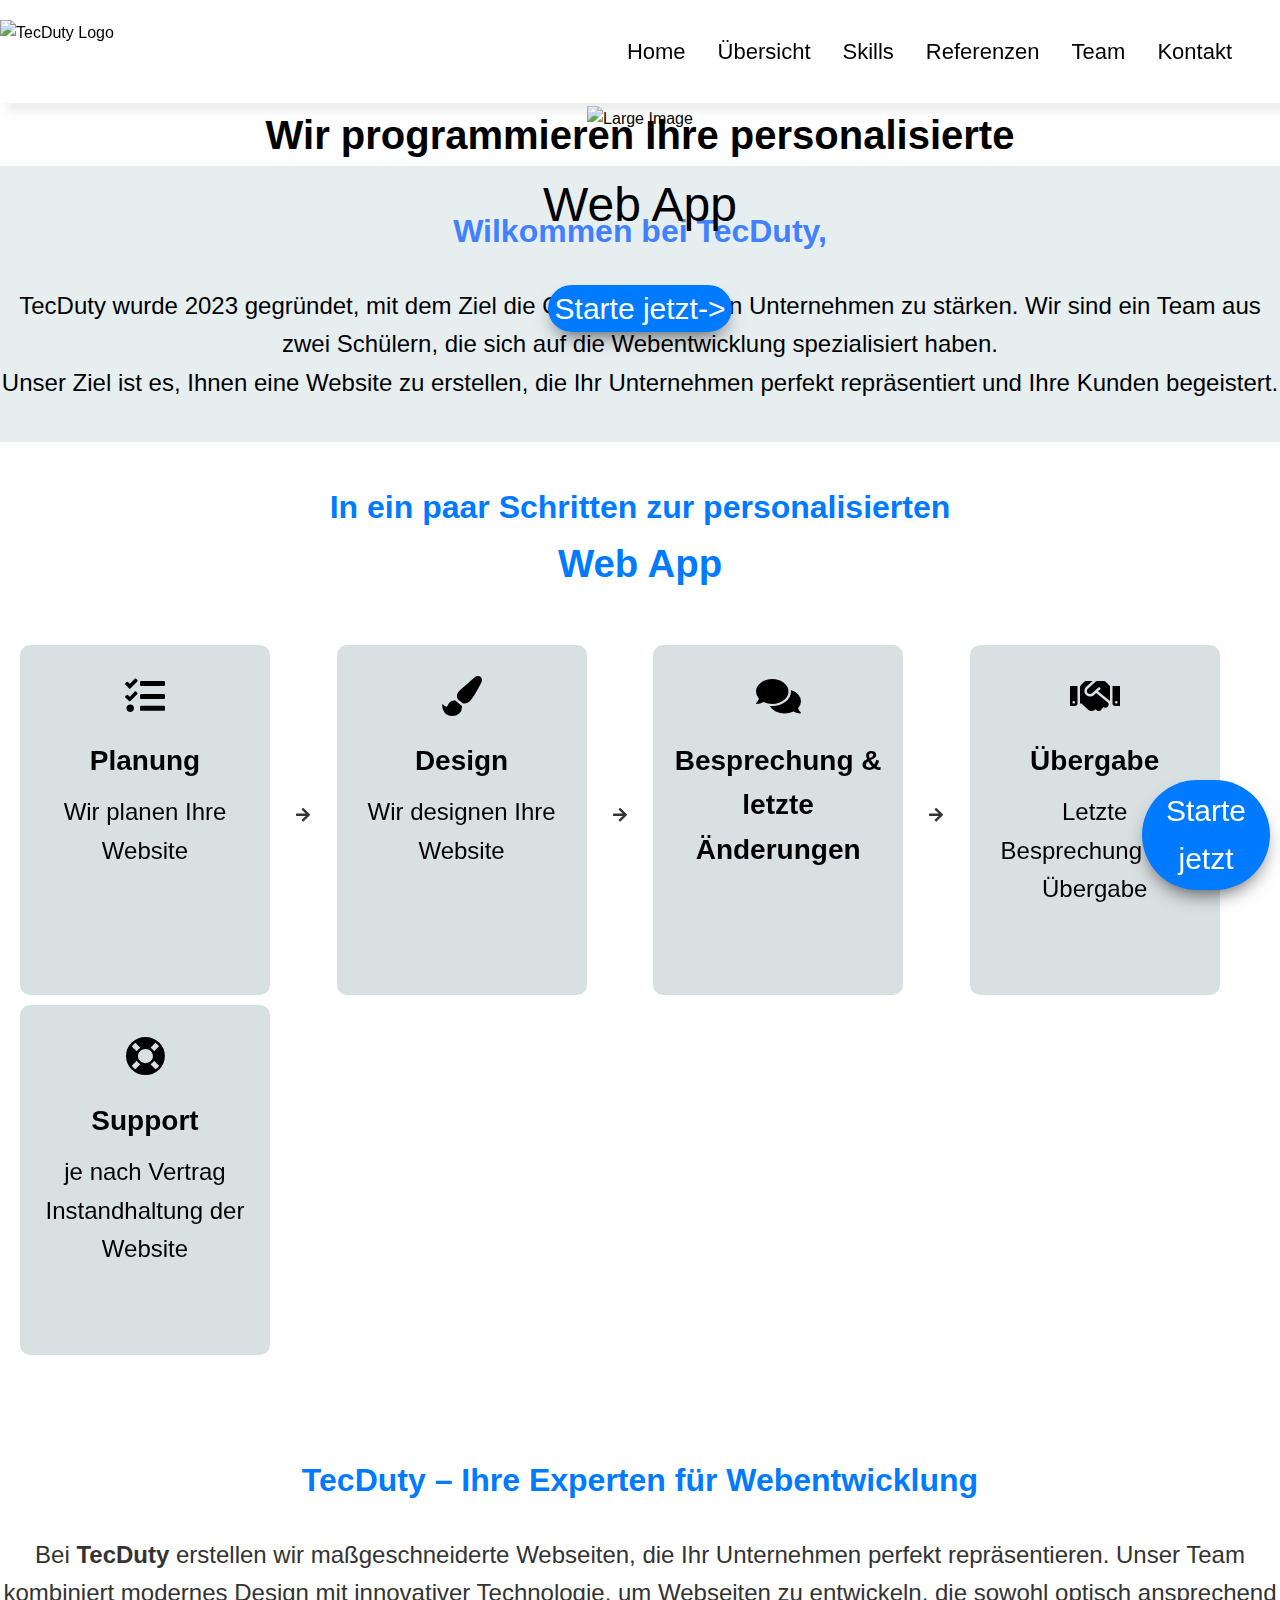
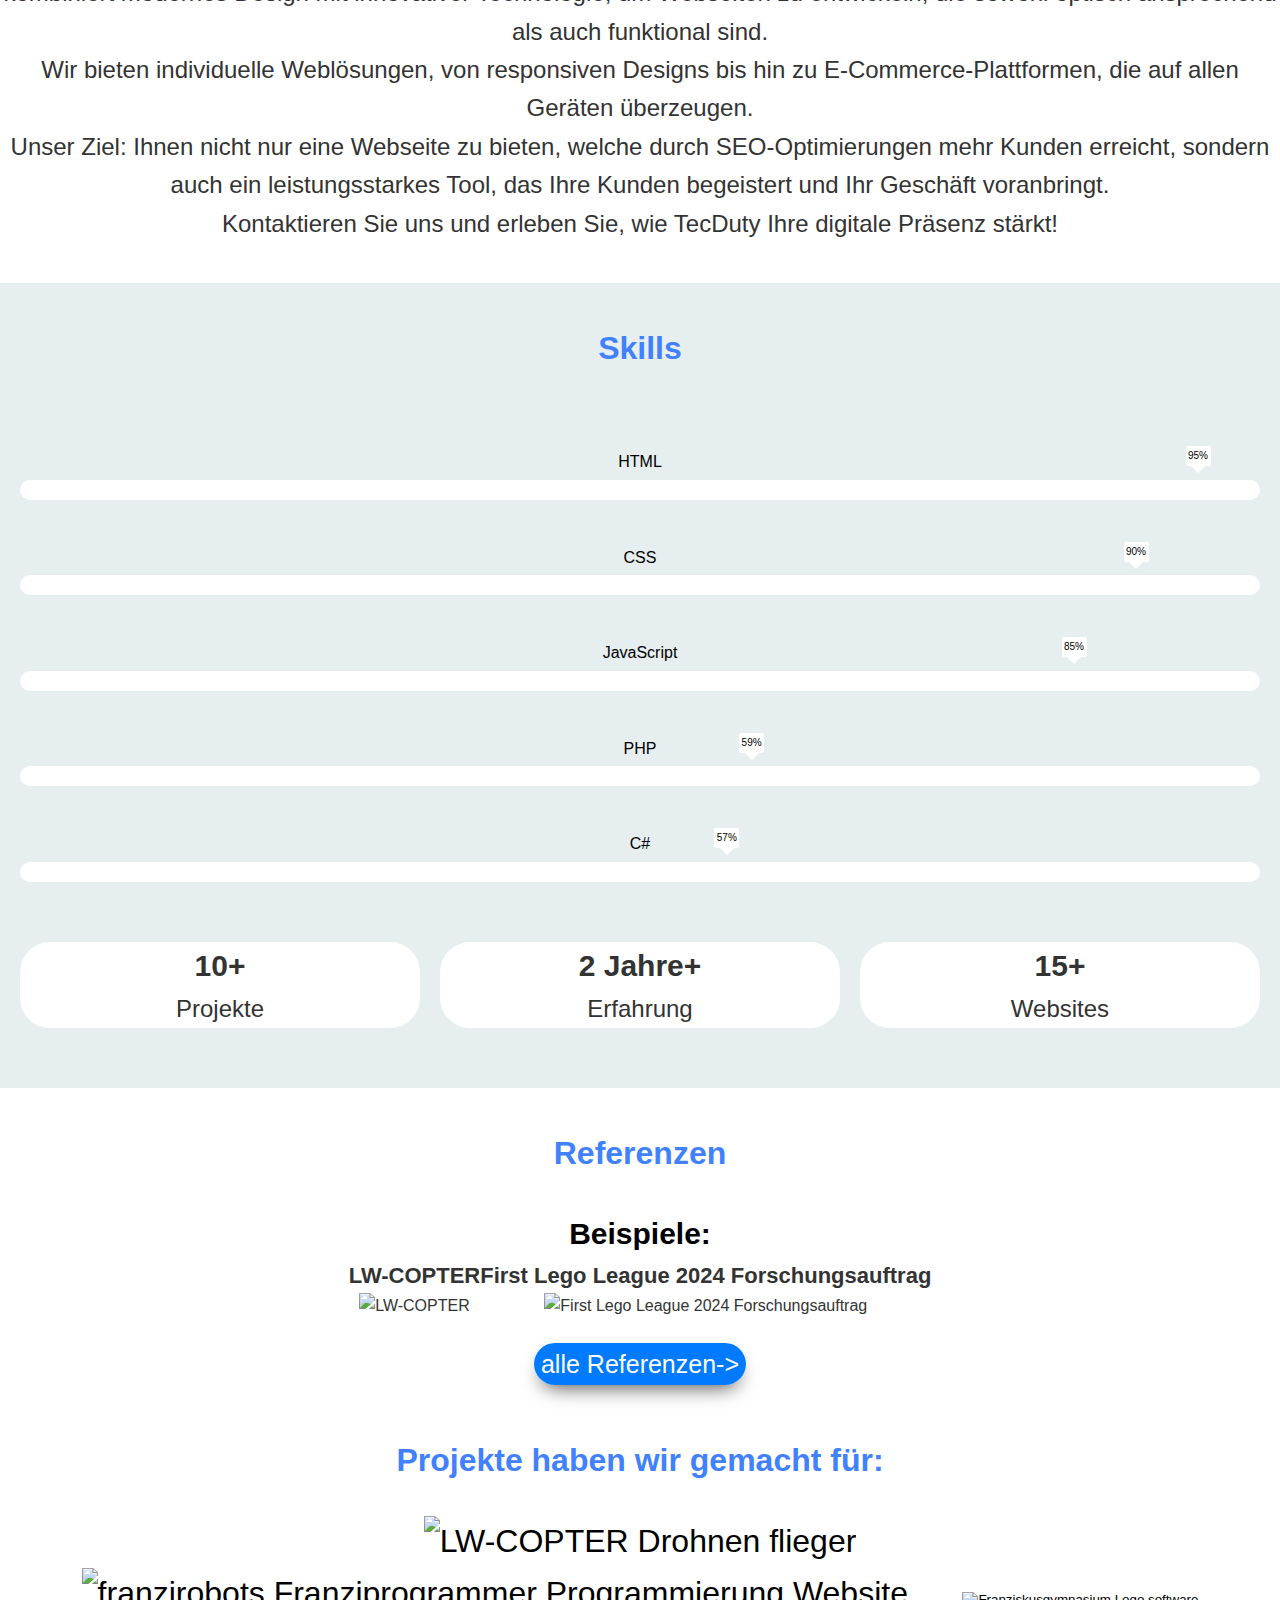
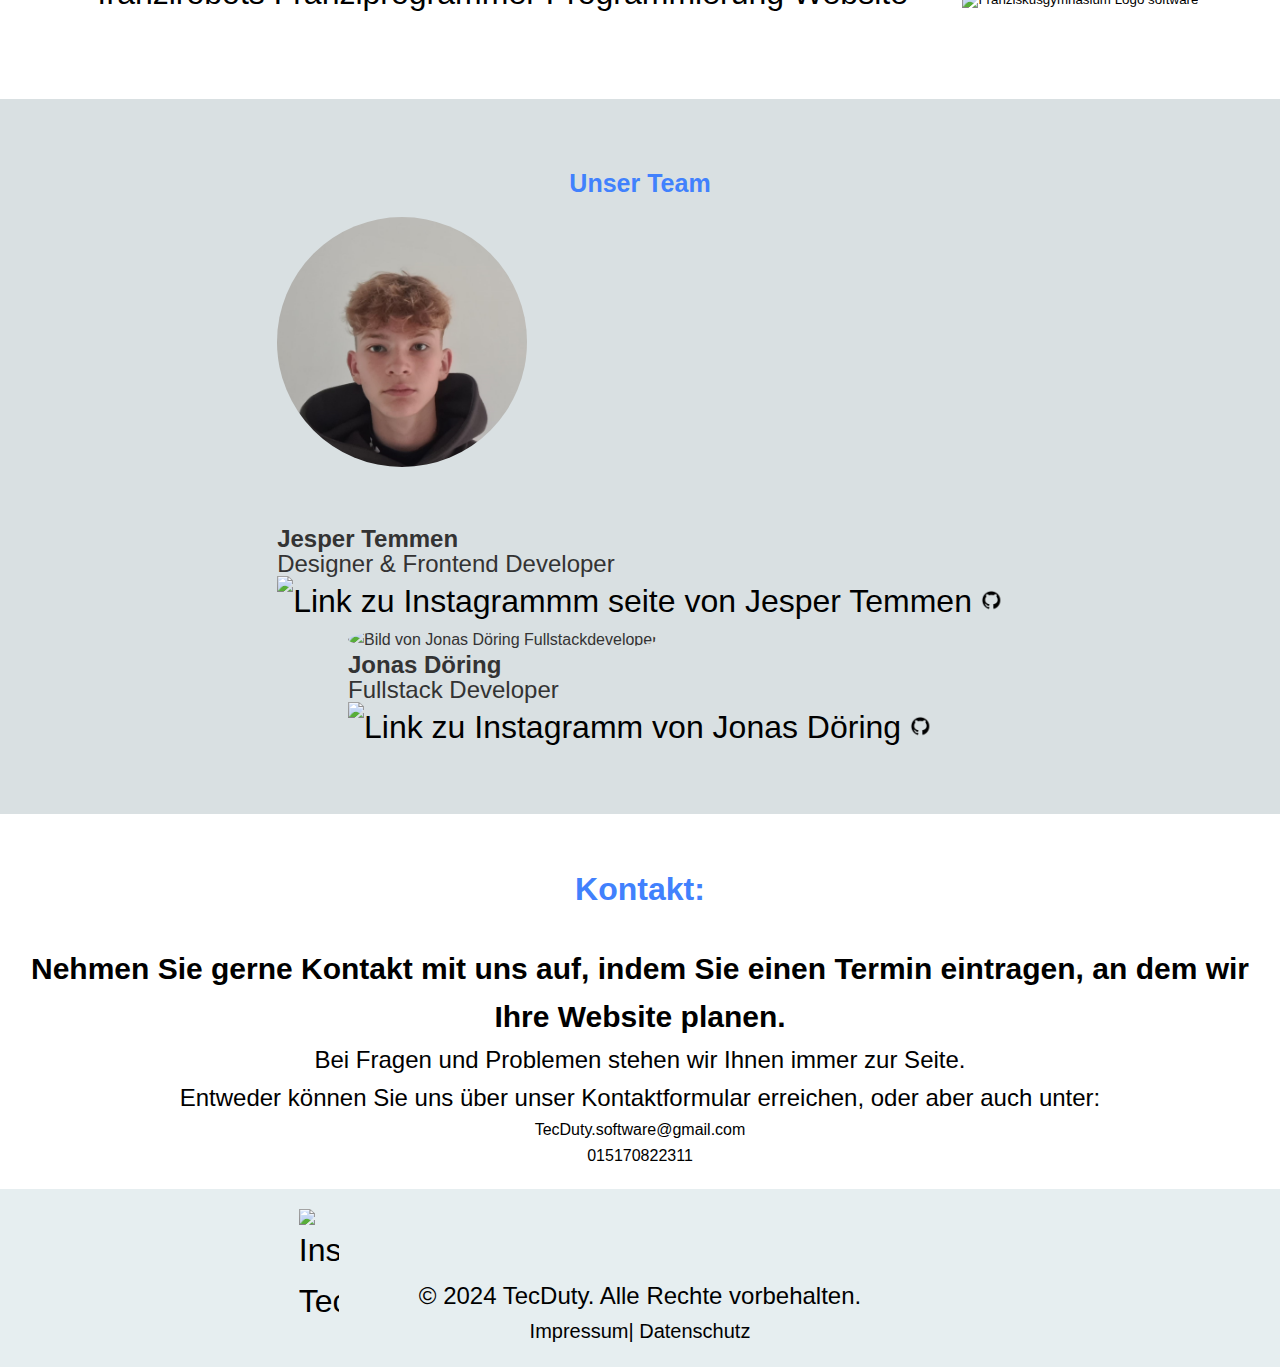
==== index.html @ a85ff36f "verbesserung des titles in hofnung das die seo dings tut" ====
<!DOCTYPE html>
<html lang="de">
<head>

 <title>TecDuty | Softwareentwicklung für Ihren Erfolg</title>
    <meta name='description' content='TecDuty – Professionelle Webentwicklung aus Lingen. Maßgeschneiderte Webseiten, responsives Design,
     SEO-Optimierung. Ihr Partner für moderne Weblösungen.'>
<description>
    <script id="Cookiebot" src="https://consent.cookiebot.com/uc.js" data-cbid="d305ff12-0873-4e17-a3fe-c96e690a6480" type="text/javascript" async></script>
  <link rel="icon" type="image/x-icon" href="pic/new-logo-smal.png" alt="TecDuty Logo in der Tab leiste">
    <meta charset="UTF-8">
    <meta name="viewport" content="width=device-width, initial-scale=1.0">
   
    <link rel="stylesheet" href="styles.css">
    <script src="https://ajax.googleapis.com/ajax/libs/jquery/3.5.1/jquery.min.js"></script>
    <link href="https://cdnjs.cloudflare.com/ajax/libs/font-awesome/5.15.3/css/all.min.css" rel="stylesheet">
   
    <meta name="msvalidate.01" content="FA3D62B67B97514D38111A1B0685B03F" />
</head>
<!-- Google tag (gtag.js) -->
<script async src="https://www.googletagmanager.com/gtag/js?id=G-5FSZ7EHZBW"></script>
<script>
  window.dataLayer = window.dataLayer || [];
  function gtag(){dataLayer.push(arguments);}
  gtag('js', new Date());

  gtag('config', 'G-5FSZ7EHZBW');
</script>
<body>
    <header>
        <div class="topnav" id="myTopnav"> 
            
            <img src="pic/new-logo.png" alt="TecDuty Logo " class="main-logo">
            <a  href="index.html" ></a>
       
       
                 <a href="index.html#Kontakt">Kontakt</a>
                 <a href="#team">Team</a>
            <a href="fotos.html">Referenzen</a>  
                     <a href="#skills">Skills</a> 
                     <a href="#view">Übersicht</a>
          <a  href="index.html" >Home</a>
      
            <div class="dropdown"></div>
            <a href="javascript:void(0);" style="font-size:15px;" class="icon" onclick="myFunction()">&#9776;</a>
        </div>
    </header>

    <a href="#Kontakt" class="startnow-button">Starte jetzt</a>
    <section id="home">
        <div class="container" style="position: relative;">
            <div class="frosted-glass-container">
                <img src="pic/laptop-view.png" alt="Large Image" class="laptop-view">
            </div>
            <div class="frosted-glass-container">
                <img src="pic/mobile-logo.jpg" alt="Small Image" class="small-image">
            </div>
            <div class="text-overlay">
                <div class="header">
                    <div class="container" style="display: flex;">
                        <div class="container" id="container-home" style="flex: 3;">
                            <p class="p-top" ><b>Wir programmieren Ihre personalisierte</b></p>
                            <div class="word" style="color: black;"></div>
                            <br><br>
            <a href="#Kontakt" class="startnow-a">Starte jetzt-></a>
                        </div>
                    </div>
    
         
    </section>
    <section id="Über uns" style="background-color: rgb(230, 238, 240); margin-top: -50px; color: rgb(0, 0, 0); text-align: center;" >
<h1 style="color: #4181fd;">Wilkommen bei TecDuty,</h1>
<p>TecDuty wurde 2023 gegründet, mit dem Ziel die Onlinepräsenz von Unternehmen zu stärken. 
     Wir sind ein Team aus zwei Schülern, die sich auf die Webentwicklung spezialisiert haben.
        <br>Unser Ziel ist es, Ihnen eine Website zu erstellen, die Ihr Unternehmen perfekt repräsentiert und Ihre Kunden begeistert.

    </section>
    <section id="view">
        <div class="container" style="position: relative;">
            <h2 style="color: #007bff;">In ein paar Schritten zur personalisierten <div class="word" style="color: #007bff; font-size: larger;"></div></h2>
        </div>
        <div class="process-container">
            <div class="process-step">
                <div class="icon" style="font-size: 40px;"><i class="fas fa-tasks"></i></div>
                <h2>Planung</h2>
                <p>Wir planen Ihre 
                    Website</p>
            </div>
            <i class="fas fa-arrow-right"></i>
            <div class="process-step">
                <div class="icon" style="font-size: 40px;"><i class="fas fa-paint-brush"></i></div>
                <h2>Design</h2>
                <p>Wir designen Ihre Website</p>
            </div>
            <i class="fas fa-arrow-right"></i>
            <div class="process-step">
                <div class="icon" style="font-size: 40px;"><i class="fas fa-comments"></i></div>
                <h2>Besprechung & letzte Änderungen</h2>
            </div>
            <i class="fas fa-arrow-right"></i>
            <div class="process-step">
                <div class="icon" style="font-size: 40px;"><i class="fas fa-handshake"></i></div>
                <h2>Übergabe</h2>
                <p>Letzte Besprechung und Übergabe</p>
            </div>
            <i class="fas fa-arrow-right"></i>
            <div class="process-step">
                <div class="icon" style="font-size: 40px;"><i class="fas fa-life-ring"></i></div>
                <h2>Support</h2>
                <p>je nach Vertrag Instandhaltung der Website</p>
            </div>
        </div>
    </section>

<section id="leistungen" style="text-align: center;">
<h2 style="color: #007bff;">TecDuty – Ihre Experten für Webentwicklung</h2>
<p>Bei <b>TecDuty</b> erstellen wir maßgeschneiderte Webseiten, die Ihr Unternehmen perfekt repräsentieren. Unser Team kombiniert modernes Design mit innovativer Technologie, um Webseiten zu entwickeln, die sowohl optisch ansprechend als auch funktional sind. <br>

    Wir bieten individuelle Weblösungen, von responsiven Designs bis hin zu E-Commerce-Plattformen, die auf allen Geräten überzeugen. <br>
    
    Unser Ziel: Ihnen nicht nur eine Webseite zu bieten, welche durch SEO-Optimierungen mehr Kunden erreicht, sondern auch ein leistungsstarkes Tool, das Ihre Kunden begeistert und Ihr Geschäft voranbringt. <br>
    
    Kontaktieren Sie uns und erleben Sie, wie TecDuty Ihre digitale Präsenz stärkt!
    
    </p>
</section>

<section id="skills" style="background-color:  rgb(230, 238, 240); ">
<div class="container">
<h2 style="color: #4181fd;">Skills</h2>


  <div class="skills-container">
      <div class="skill-container">
          <p style="color: #000000">HTML</p>
          <div class="percentage html-percentage">95%</div>
          <div class="bar">
              <span class="html"></span>
          </div>
      </div>

      <div class="skill-container">
          <p style="color: #000000;">CSS</p>
          <div class="percentage css-percentage">90%</div>
          <div class="bar">
              <span class="css"></span>
          </div>
      </div>

      <div class="skill-container">
          <p style="color: #000000;">JavaScript</p>
          <div class="percentage javascript-percentage">85%</div>
          <div class="bar">
              <span class="javascript"></span>
          </div>
      </div>

      <div class="skill-container">
          <p style="color: #000000;">PHP</p>
          <div class="percentage react-percentage">59%</div>
          <div class="bar">
              <span class="react"></span>
          </div>
      </div>

      <div class="skill-container">
          <p style="color: #000000;">C#</p>
          <div class="percentage node-percentage">57%</div>
          <div class="bar">
              <span class="node"></span>
          </div>
      </div>
  </div>
</div>
    <div class="achifments" style="display: flex; justify-content: center; margin: 10px; text-align: center;">
        <div style="background-color: #ffff; border-radius: 30px; flex: 1; margin: 10px;">
            <h3>10+</h3>
            <p>Projekte</p>
        </div> 
        <div style="background-color: #ffff; border-radius: 30px; flex: 1; margin: 10px">
            <h3>2 Jahre+</h3>
            <p>Erfahrung</p>
        </div>
        <div style="background-color: #ffff; border-radius: 30px; flex: 1; margin: 10px">
            <h3>15+</h3>
            <p>Websites</p>
        </div>
    </div>

</section>










    <section id="Referenzen">
        <div class="container">
            <h2 style="display: inline-block; color: #4181fd;">Referenzen</h2>
          

            
            <h3>Beispiele:</h3>
        </div>
        <div class="bild">
            <div class="referenz">
                <h4>LW-COPTER</h4>
                <img src="pic/referenz-lwcopter.png" alt="LW-COPTER">
            </div>
            <div class="referenz">
                <h4>First Lego League 2024 Forschungsauftrag</h4>
                <img src="pic/referenz-fll.png" alt="First Lego League 2024 Forschungsauftrag"><br>
            </div>
        </div>  
        <div class="container"><a class="ref" href="fotos.html" >alle Referenzen-></a></div>
        <br><br>
        <div style="text-align: center;">
            <h2 style="color: #4181fd;">Projekte haben wir gemacht für:</h2>
            <a href="https://lw-copter.netlify.app/"><img src="pic/Image.jpg" alt="LW-COPTER Drohnen flieger" style="width: 180px; margin-left: 25px; margin-right: 25px; "></a>
            <a href="https://info-franzirobots.netlify.app/"><img src="pic/Image.png" alt="franzirobots Franziprogrammer Programmierung Website " style=" height: 100px; margin-left: 25px; margin-right: 25px;"></a>
          <button onclick="loadpopup()" style="border: 0; background-color: white;"> <img src="pic/FG-Logo.webp" alt="Franziskusgymnasium Logo software" style="width: 80px; margin-left: 25px; margin-right: 25px;"></button>
        </div>
        <div id="classContainer"></div>
    </section>



<section id="team" >
    <div class="responsive-container-block outer-container">
        <div class="responsive-container-block inner-container">
          <p class="text-blk section-head-text">
           Unser Team
          </p>
        
          <div class="responsive-container-block">
            <div class="responsive-cell-block wk-desk-3 wk-ipadp-3 wk-tab-6 wk-mobile-12 team-card-container">
              <div class="team-card">
                <div class="img-wrapper">
                  <img class="team-img" style="    overflow-clip-margin: content-box;
    overflow: clip; border-radius: 50%; width: 250px;" src="pic/bild von Jesper.jpg" alt="Bild von Jesper Temmen Designer und Frontend Developer">
                </div>
                <br><br>
                <p class="text-blk name">
                 <b>Jesper Temmen</b> 
                </p>
                <p class="text-blk position">
                  Designer & Frontend Developer                </p>
                <div class="social-media-links">
                  
                    <a href="https://www.instagram.com/j_temmen10/" target="_blank">
                        <img src="https://workik-widget-assets.s3.amazonaws.com/widget-assets/images/gray-insta.svg" alt="Link zu Instagrammm seite von Jesper Temmen">
                      </a>
                      <a href="https://github.com/MaeniTem" target="_blank">
                        <img src="pic/githublogo.png" alt="Link zur Github seite von Jesper Temmen" style="width: 22px;">
                      </a>
                    
                </div>
              </div>
            </div>
            <div class="responsive-cell-block wk-desk-3 wk-ipadp-3 wk-tab-6 wk-mobile-12 team-card-container">
              <div class="team-card">
           
                <div class="img-wrapper">
                  <img class="team-img" style="    overflow-clip-margin: content-box;
    overflow: clip; border-radius: 50%; width: 250px;"  src="pic/bild von Jonas.png" alt="Bild von Jonas Döring Fullstackdeveloper">
                </div>
                <p class="text-blk name">
                    <b> Jonas Döring</b>
                 

                </p>
                <p class="text-blk position">
       Fullstack Developer
                </p>
                <div class="social-media-links">
                
                  <a href="https://www.instagram.com/jonasdoe208/" target="_blank">
                    <img src="https://workik-widget-assets.s3.amazonaws.com/widget-assets/images/gray-insta.svg" alt="Link zu Instagramm von Jonas Döring">
                  </a>
                  <a href="https://github.com/BlackPan20" target="_blank">
                    <img src="pic/githublogo.png" alt="Link zur Github seite von Jonas Döring" style="width: 22px;">
                  </a>
                
                </div>
              </div>
            </div>
          </div>
        </div>
      </div>

</section>

    <section id="Kontakt" style="background-color: #fff; margin-top: -30px; "> 
        <div class="container">
            <h2  style="color: #4181fd; ">Kontakt:</h2>  
            <h3 class="subtitle"  style="color: rgb(0, 0, 0); ">Nehmen Sie gerne Kontakt mit uns auf, indem Sie einen Termin eintragen, an dem wir Ihre Website planen.</h3>
        </div>
        <div class="container">
            <p  style="color: rgb(0, 0, 0); ">Bei Fragen und Problemen stehen wir Ihnen immer zur Seite.<br>Entweder können Sie uns über unser Kontaktformular erreichen, oder aber auch unter:</p>
            <p></p>
            <ul class="contact-info">
                <li  style="color: rgb(0, 0, 0); ">TecDuty.software@gmail.com</li>
                <li  style="color: rgb(0, 0, 0); ">015170822311</li>
            </ul>
            <div class="google">
               <!-- Google Calendar Appointment Scheduling begin -->
<link href="https://calendar.google.com/calendar/scheduling-button-script.css" rel="stylesheet">
<script src="https://calendar.google.com/calendar/scheduling-button-script.js" async></script>
<script>
(function() {
  var target = document.currentScript;
  window.addEventListener('load', function() {
    calendar.schedulingButton.load({
      url: 'https://calendar.google.com/calendar/appointments/schedules/AcZssZ1yGnNGCp1uhMhjMNyW37J8Q7y-RBcXeLKZR-5wN4-gEaJB8jUiDI4KqMKYB_qoTNMGI5lEuHxD?gv=true',
      color: '#039BE5',
      label: 'Mache ein Termin',
      target,
    });
  });
})();
</script>
<!-- end Google Calendar Appointment Scheduling -->
            </div>
        </div>
   
    </section>


    <footer style="background-color: rgb(230, 238, 240); margin-top: -20px;">
        <div class="container" >
        <div class="container" style=" display: inline-block;">
            <a href="https://www.instagram.com/tecduty/?hl=en">
                <img src="pic/R (1).png" alt="Instagramm TecDuty " class="social">
            </a>
            <p>&copy; 2024 TecDuty. Alle Rechte vorbehalten.</p><a href="Impressum.html" style="font-size: 20px;">Impressum|</a><a href="Datenschutz.html" style="font-size: 20px;"> Datenschutz</a>
        </div>
    </footer>
    <script>

function myFunction() {
  var x = document.getElementById("myTopnav");
  if (x.className === "topnav") {
    x.className += " responsive";
  } else {
    x.className = "topnav";
  }
}

function loadpopup() {
alert("Aus Datenschutztschutzrechtlichen Grüden dürfen wir Ihnen keinen Zugang zu dieser Seite geben. Probieren sie aber gerne die anderen.")
}


window.addEventListener('resize', updatePercentagePositions);

const observer = new IntersectionObserver(entries => {
    entries.forEach(entry => {
        spans.forEach((span, index) => {
            const percentage = percentages[index];
            if (entry.isIntersecting) {
                span.classList.add('animate');
                percentage.classList.add('animate');
            } else {
                span.classList.remove('animate');
                percentage.classList.remove('animate');
            }
        });
    });
    updatePercentagePositions(); // Aktualisiere die Positionen der Prozentangaben
});

const skillContainer = document.querySelector('.skills-container');
const spans = document.querySelectorAll('.bar span');
const percentages = document.querySelectorAll('.percentage');
observer.observe(skillContainer);

function updatePercentagePositions() {
    const barWidth = document.querySelector('.bar').clientWidth;
    percentages.forEach(percentage => {
        const widthPercentage = parseFloat(percentage.textContent) / 100;
        percentage.style.left = `${barWidth * widthPercentage - 12.5}px`;
    });
}

updatePercentagePositions(); // Call initially


        var words = ['Web App ', 'Website', 'landing page'],
            part,
            i = 0,
            offset = 0,
            len = words.length,
            forwards = true,
            skip_count = 0,
            skip_delay = 105,
            speed = 70;
        var wordflick = function () {
            setInterval(function () {
                if (forwards) {
                    if (offset >= words[i].length) {
                        ++skip_count;
                        if (skip_count == skip_delay) {
                            forwards = false;
                            skip_count = 0;
                        }
                    }
                }
                else {
                    if (offset == 0) {
                        forwards = true;
                        i++;
                        offset = 0;
                        if (i >= len) {
                            i = 0;
                        }
                    }
                }
                part = words[i].substr(0, offset);
                if (skip_count == 0) {
                    if (forwards) {
                        offset++;
                    }
                    else {
                        offset--;
                    }
                }
                $('.word').text(part);
            }, speed);
        };

        $(document).ready(function () {
            wordflick();
        });
    </script>
</body>
</html>
---- styles.css ----
body {
  font-family: 'Segoe UI', Tahoma, Geneva, Verdana, sans-serif;
  background-color: #ffffff;
  color: #333;
  margin: 0;
  padding: 0;
  line-height: 1.6;
}

header {
  background-color: #ffffff;
  color: #000000;
  padding: 20px 0;

  box-shadow: 8px 8px 8px rgba(218, 218, 218, 0.5);
  position: fixed; 
  top: 0; 
  left: 0;
  z-index: 1000;
  width: 100%;
}

p {
  font-size: 24px;
}


section {
  padding: 40px 0;
}

section h2 {
  color: #000000;
  font-size: 2em;
  margin-bottom: 30px;
  
}
section h1 {
  color: #000000;
  font-size: 2em;
  margin-bottom: 30px;
  
}

h3{
  font-size: 30px;
}

.skill {
  margin-bottom: 20px;
}

.skill h3 {
  font-size: 1.5em;
  margin-bottom: 10px;
}

.skill-bar {
  height: 20px;
  background-color: #ffffff;
  margin-bottom: 10px;
  border-radius: 5px;
}

footer {
  background-color: #333;
  color: #fff;
  text-align: center;
  padding: 20px 0;
  margin-top: 50px;
}

footer p {
  margin: 0;
}

.container {
  color: black;
  text-align: center;


}
.container li{
list-style: none;
}
a {
  color: #000000;
  text-decoration: none;
}

header a:hover{
 background-color: rgb(243, 243, 243);
}


.nav-link{
  font-size: 34px;
  word-spacing: 10px;
  padding: 20px;
}
#home{
  margin-top: 110px;
  color:#000000;
  text-align: left;
}

.word {
 
  color: #ffffff;
  font-size: 3em;
  margin-bottom: -10px;
  text-align: center;
 
}
#container-home{


  width: 50%;


}

.laptop-view{
width: 100%;
margin-top: -90px;
height: auto;
vertical-align: middle;
}
.text-overlay {
position: absolute;
top: 0;
left: 0;
width: 100%;
height: 100%;
display: flex;
justify-content: center;
align-items: center;
z-index: 2; /* Stellt sicher, dass der Text über dem e liegt */
}

.text-overlay .container {
color: white; /* Ändere die Textfarbe nach Bedarf */
text-align: center;
}


      /* Stil für den Link */
      .startnow-button {
          position: fixed;
          bottom: 10px;
          right: 10px;
          background-color: #007bff;
        
          border-radius: 80px;
          padding: 7px;
          z-index: 1000;
          width: 10%;
 text-align: center;
          color: rgb(255, 255, 255);
          text-decoration: none;
     box-shadow: 0 10px 20px -8px rgba(0, 0, 0,.7);

          justify-content: center;
          align-items: center;
          font-size: 30px;
          cursor: pointer;
    
      }

      .startnow-button:hover {
      color: #007bff;
          background-color: #ffffff;
          box-shadow: 0 10px 20px -8px rgba(0, 0, 0,.7);
          border: solid 3px #007bff;
      }
      /* Responsive styles */


      /* Stil für den Link */
      .startnow-a {
  
        bottom: 10px;
        right: 10px;
        background-color: #007bff;
      
        border-radius: 80px;
        padding: 7px;
        z-index: 1000;
        width: 10%;
text-align: center;
        color: rgb(255, 255, 255);
        text-decoration: none;
   box-shadow: 0 10px 20px -8px rgba(0, 0, 0,.7);

        justify-content: center;
        align-items: center;
        font-size: 30px;
        cursor: pointer;
  
    }

    .startnow-a:hover {
    color: #007bff;
        background-color: #ffffff;
        box-shadow: 0 10px 20px -8px rgba(0, 0, 0,.7);
        border: solid 3px #007bff;
    }
    /* Responsive styles */


.p-top{
  margin-top: 110px;
  color: rgb(0, 0, 0);
  font-size: 40px;
}
@media screen and (max-width: 600px) {

h2 {
  font-size: 25px;
}
h1 {
  font-size: 25px;
}

.svg-background{
  margin-bottom: -200px ;
}
p{
font-size: 15px;
}
.svg-background{
  height: 100vh;
}
.nav-link{
  font-size: 20px;
  margin-top: 60px;
}
.p-top{
  margin-top: 0px;
  font-size: 26px;
}

.startnow-button{
  font-size: 17px;
  width: 35%;
}
section h2{
  font-size: 26px;

}
section h1{
  font-size: 26px;

}
section h3{
  font-size: 23px;
}

.startnow-a{
font-size: 17px;
width: 35%;
}
header {
padding: 0%;
}


.word{
font-size: 34px;

}
.skill h3 {
font-size: 17px;
}
.pfeil{
width: 15%; margin-left: 0px;

}

.topnav .icon{
margin-right: 1800px;
}
.text-overlay{
height: 60%;
}

.main-logo {
min-width: 200px; /* Ändere diese Breite je nach Bedarf */
}

.animate-charcter{
font-size: 10px;
}

.kurzvormaufgeben li b {
 font-weight: 100;
 font-size: 20px;
}
.website{
font-size: 21px;
}
.lw-copter{
font-size: 15px;
}

}

a{
font-size: 32px;
}

.lw-copter{
font-size: 20px;
color: darkblue;
}
.kurzvormaufgeben li b {
font-weight: 100;
font-size: 32px;
}


.kurzvormaufgeben{
list-style-type: none; padding: 0; 


}

#view {
background-color: #ffffff;
}

#skills{
background-color: white;

}
.main-logo{
  width: 17%;  margin-bottom: -25px;

}

.timeline{
width: 100%;
}

/* Entferne Animation */
.parallax > use {
animation: none;
}

.main-logo-without{
  width: 10%;
}

.pfeil{
width: 30%; margin-left: -150px;
margin-top: -30px;
}

/* Standardmäßig das kleine Bild ausblenden */
.small-image {
display: none;
width: 100%;
margin-top: -90px;
filter: blur(0.3px);

}

/* Medienabfrage für Bildschirme mit einer maximalen Breite von 400px */
@media screen and (max-width:600px) {
/* Großes Bild ausblenden */
.laptop-view {
    display: none;
}
/* Kleines Bild anzeigen */
.small-image {
    display: block;
}
.p-top{
  margin-top: 150px;
}
}
.topnav a {
float: right;
display: block;
color: #000000;
text-align: center;
padding: 14px 16px;
text-decoration: none;
font-size: 22px;
}




.waviy {
  position: relative;
}
.waviy span {
  position: relative;
  display: inline-block;
  font-size: 40px;
  color: #000000;
  text-transform: uppercase;
  animation: flip 2s infinite;
  animation-delay: calc(.9s * var(--i))
}
@keyframes flip {
  0%,30% {
    transform: rotateY(360deg) 
  }
}




.topnav .icon {
display: none;
margin-right: 0px;
color: #000;
}





.topnav a:hover, .dropdown:hover .dropbtn {
background-color: #ffffff;
color: rgb(0, 0, 0);
}

.dropdown-content a:hover {
background-color: #ffffff;
color: black;
}

.dropdown:hover .dropdown-content {
display: block;
}

@media screen and (max-width: 600px) {
.topnav a:not(:first-child), .dropdown .dropbtn {
  display: none;
}
.topnav a.icon {
  float: right;
  display: block;
}
}

@media screen and (max-width: 600px) {
.topnav.responsive {position: relative;}
.topnav.responsive .icon {
  position: absolute;
  right: 0;
  top: 0;
}

.topnav.responsive a {
  float: none;
  display: block;
  text-align: left;
}
.topnav.responsive .dropdown {float: none;}
.topnav.responsive .dropdown-content {position: relative;}
.topnav.responsive .dropdown .dropbtn {
  display: block;
  width: 100%;
  text-align: left;

}
}
.process-container {
display: flex;
justify-content: space-between;
align-items: center;

backdrop-filter: blur(10px);
-webkit-backdrop-filter: blur(10px);
padding: 20px;
border-radius: 10px;

}

.process-step {
text-align: center;
padding: 20px;
width: 250px;
height:350px;
background: rgb(217, 224, 226);
border-radius: 10px; 
margin-top: 10px;
color: rgb(0, 0, 0);
}

.process-step h2 {
font-size: 28px;
margin: 10px 0;
color: rgb(0, 0, 0);
}
.process-step h1 {
  font-size: 28px;
  margin: 10px 0;
  color: rgb(0, 0, 0);
  }

.process-step p {
font-size: 24px;
color: #000000;

}
.process-container {
display: flex;
justify-content: space-between;
align-items: center;
flex-wrap: wrap; /* Erlaubt das Umbruch der Elemente in einer zweiten Zeile */
}


@media screen and (max-width: 600px) {
.process-step {
  width: calc(100% - 20px); /* Bei Bildschirmen kleiner als 600px, volle Breite für jeden Schritt */
  width: 
  120px;
  height: 200px;
  margin-top: 10px;
}
.process-step p{
  font-size: 10px;
}
.process-step h2 {
  font-size: 13px;
  margin: 10px 0;
}
.process-step h1 {
  font-size: 13px;
  margin: 10px 0;
}
}

.bild h4{font-size: 22px;}
/* Stelle sicher, dass die Bilder auf kleinen Bildschirmen kleiner werden */
@media only screen and (max-width: 600px) {
.bild {
  display: flex; /* Flexbox verwenden */
  flex-wrap: wrap; /* Umbruch der Elemente bei Bedarf */
}

.bild img {
  width: 50%; /* Die Breite der Bilder auf 50% des verfügbaren Platzes setzen */
  height: auto; /* Die Höhe automatisch anpassen, um das Seitenverhältnis beizubehalten */
  box-sizing: border-box; /* Berücksichtige Padding und Border in der Breite */
}
}
/* Flexbox verwenden, um die Elemente in einer Zeile anzuordnen */
/* Flexbox verwenden, um die Elemente anzuordnen */
/* Flexbox verwenden, um die Elemente anzuordnen */
.bild {
display: flex;
justify-content: center;
text-align: center;
}

/* Container für jede Referenz */
.referenz {
text-align: center; /* Zentriere den Text horizontal */
display: flex; /* Flexbox für die vertikale Anordnung */
flex-direction: column; /* Anordnung der Elemente in einer Spalte */
align-items: center; /* Zentriere die Elemente vertikal */
}

/* Sicherstellen, dass die Bilder ihre natürliche Größe beibehalten */
.referenz img {
max-width: 100%;
height: auto;
}

/* Optional: Stil für die Überschriften hinzufügen */
.referenz h4 {
margin: 0; /* Standardmäßige Margin entfernen */
}
/* Stelle sicher, dass das h3 kleiner wird, wenn der Bildschirm kleiner wird */
@media only screen and (max-width: 600px) {
.subtitle {
  font-size: 20px;
}
}
:root {
--font-base: "Space Mono", monospace;
--transition: 200ms linear;
--color-dark: #1f1a38;
--color-dark-glare: #989ea9;
--color-success: #76f7bf;

--progress-indicator-color-complete: var(--color-success);
--progress-indicator-progress-stroke: var(--color-dark);
--progress-indicator-bg-stroke: var(--color-dark-glare);
}




*,
::before,
::after{
  padding: 0;
  margin: 0;
  box-sizing: border-box;
}


.skills{
  width: 600px;
  min-width:300px;
  max-width: 100%;
  color:#000000;
  display:flex;
  flex-direction: column;
  align-items: center;
  justify-content: center;
}

.skills-header{
  font-family: "Poppins", sans-serif;
  font-size: 30px;
  width:100%;
  text-align: center;
  margin-bottom: 10px;
  box-sizing: border-box;
}

.skills-container{
  max-width: 100%;
  display:flex;
  flex-direction: column;
  align-items: center;
  justify-content: center;

  border-radius: 10px;
  padding:20px;
  margin:0;
  box-sizing: border-box;
}


.skill-container{
  width:100%;
  margin:10px 0;
  padding: 10px 0;
  position:relative;
}

.skill-container p{
  margin: 5px;
  font-family: "Poppins", sans-serif;
  font-size: 16px;
}

.bar{
  width:100%;
  background: #ffffff;
  display:block;
  height: 20px;
  border:none;
  border-radius: 100vw;
  overflow: hidden;
  transition: all .3s cubic-bezier(.25, 8, .25, 1);
}

.bar span{
  height:20px;
  float: left;
  background: #4181fd;

  border:none;
  border-radius: 100vw;
}

/* adding animation to skill bar */

.html.animate, .css.animate{
  width: 95%;

  animation: html_css 3s;
}
.css.animate{
width: 90%;
animation: html_css 3s;
}
.javascript.animate{
  width: 85%;
  animation: javascript 3s;
}

.react.animate{
  width:59%;
  animation: react 3s;
}

.node.animate{
  width:57%;
  animation: node 3s;
}

@keyframes html_css{
  0%{
      width:0%
  };

  100%{
      width:90%
  }
}

@keyframes javascript{
  0%{
      width:0%
  };

  100%{
      width:80%
  }
}

@keyframes react{
  0%{
      width:0%
  };

  100%{
      width:70%
  }
}

@keyframes node{
  0%{
      width:0%
  };

  100%{
      width:50%
  }
}

.percentage{
  content: "";
  position: absolute;
  top:12px;
  width:25px;
  height:20px;
  background: #ffffff;
  display:flex;
  align-items: center;
  justify-content: center;
  font-size: 10px;
  border-radius: 2px;
  z-index: 10;
  transition: all .3s ease-in-out;
}

.percentage::after{
  content: "";
  position: absolute;
  top:15px;
  left:50%;
  transform: translateX(-50%) rotate(45deg);
  margin: auto;
  width:10px;
  height:10px;
  background: #ffffff;
  z-index:-1;
}

/* adding animation to .percentage */

.html-percentage.animate,
.css-percentage.animate{
  left:90%;
  animation: html_css_percentage 3s;
}

.javascript-percentage.animate{
  left:80%;
  animation: javascript_percentage 3s;
}

.react-percentage.animate{
  left:70%;
  animation: react_percentage 3s;
}

.node-percentage.animate{
  left:70%;
  animation: react_percentage 3s;
}

@keyframes html_css_percentage{
  0%{
      left:0
  };
  100%{
      left:90%;
  }
}

@keyframes javascript_percentage{
  0%{
      left:0
  };
  100%{
      left:80%;
  }
}

@keyframes react_percentage{
  0%{
      left:0
  };
  100%{
      left:70%;
  }
}

@keyframes node_percentage{
  0%{
      left:0
  };
  100%{
      left:50%;
  }
}
*{
scrollbar-color: #007bff #f4f4f4;
}


.foto-items img{
margin: 10px;
}
.foto-items{
text-align: center;

}
.foto{
text-align: center;
}

/* Stil für den Link */
.ref {

bottom: 10px;
right: 10px;
background-color: #007bff;

border-radius: 80px;
padding: 7px;
z-index: 1000;
width: 10%;
text-align: center;
color: rgb(255, 255, 255);
text-decoration: none;
box-shadow: 0 10px 20px -8px rgba(0, 0, 0,.7);

justify-content: center;
align-items: center;
font-size: 25px;
cursor: pointer;


}

.ref:hover {
color: #007bff;
background-color: #ffffff;
box-shadow: 0 10px 20px -8px rgba(0, 0, 0,.7);
border: solid 3px #007bff;
}
/* Responsive styles */

.social{
  width: 40px;
 display: flex; margin-bottom: -50px; margin-left: -120px;
}
.social:hover{
  width: 50px;
}





* {
  font-family: Nunito, sans-serif;
}

.text-blk {
  margin-top: 0px;
  margin-right: 0px;
  margin-bottom: 0px;
  margin-left: 0px;
  line-height: 25px;
}

.responsive-cell-block {
  min-height: 75px;
}

.responsive-container-block {
  min-height: 75px;
  height: fit-content;
  width: 100%;
  display: flex;
  flex-wrap: wrap;
  margin-top: 0px;
  margin-right: auto;
  margin-bottom: 0px;
  margin-left: auto;
  justify-content: space-evenly;
}

.outer-container {
  padding-top: 10px;
  padding-right: 50px;
  padding-bottom: 10px;
  padding-left: 50px;
  background-color: rgb(217, 224, 226);
}

.inner-container {
  max-width: 1320px;
  flex-direction: column;
  align-items: center;
  margin-top: 50px;
  margin-right: auto;
  margin-bottom: 50px;
  margin-left: auto;
}

.section-head-text {
  margin-top: 0px;
  margin-right: 0px;
  margin-bottom: 5px;
  margin-left: 0px;
  font-size: 25px;
  font-weight: 700;
  line-height: 48px;
  color: #4181fd;
  margin: 0 0 10px 0;
}
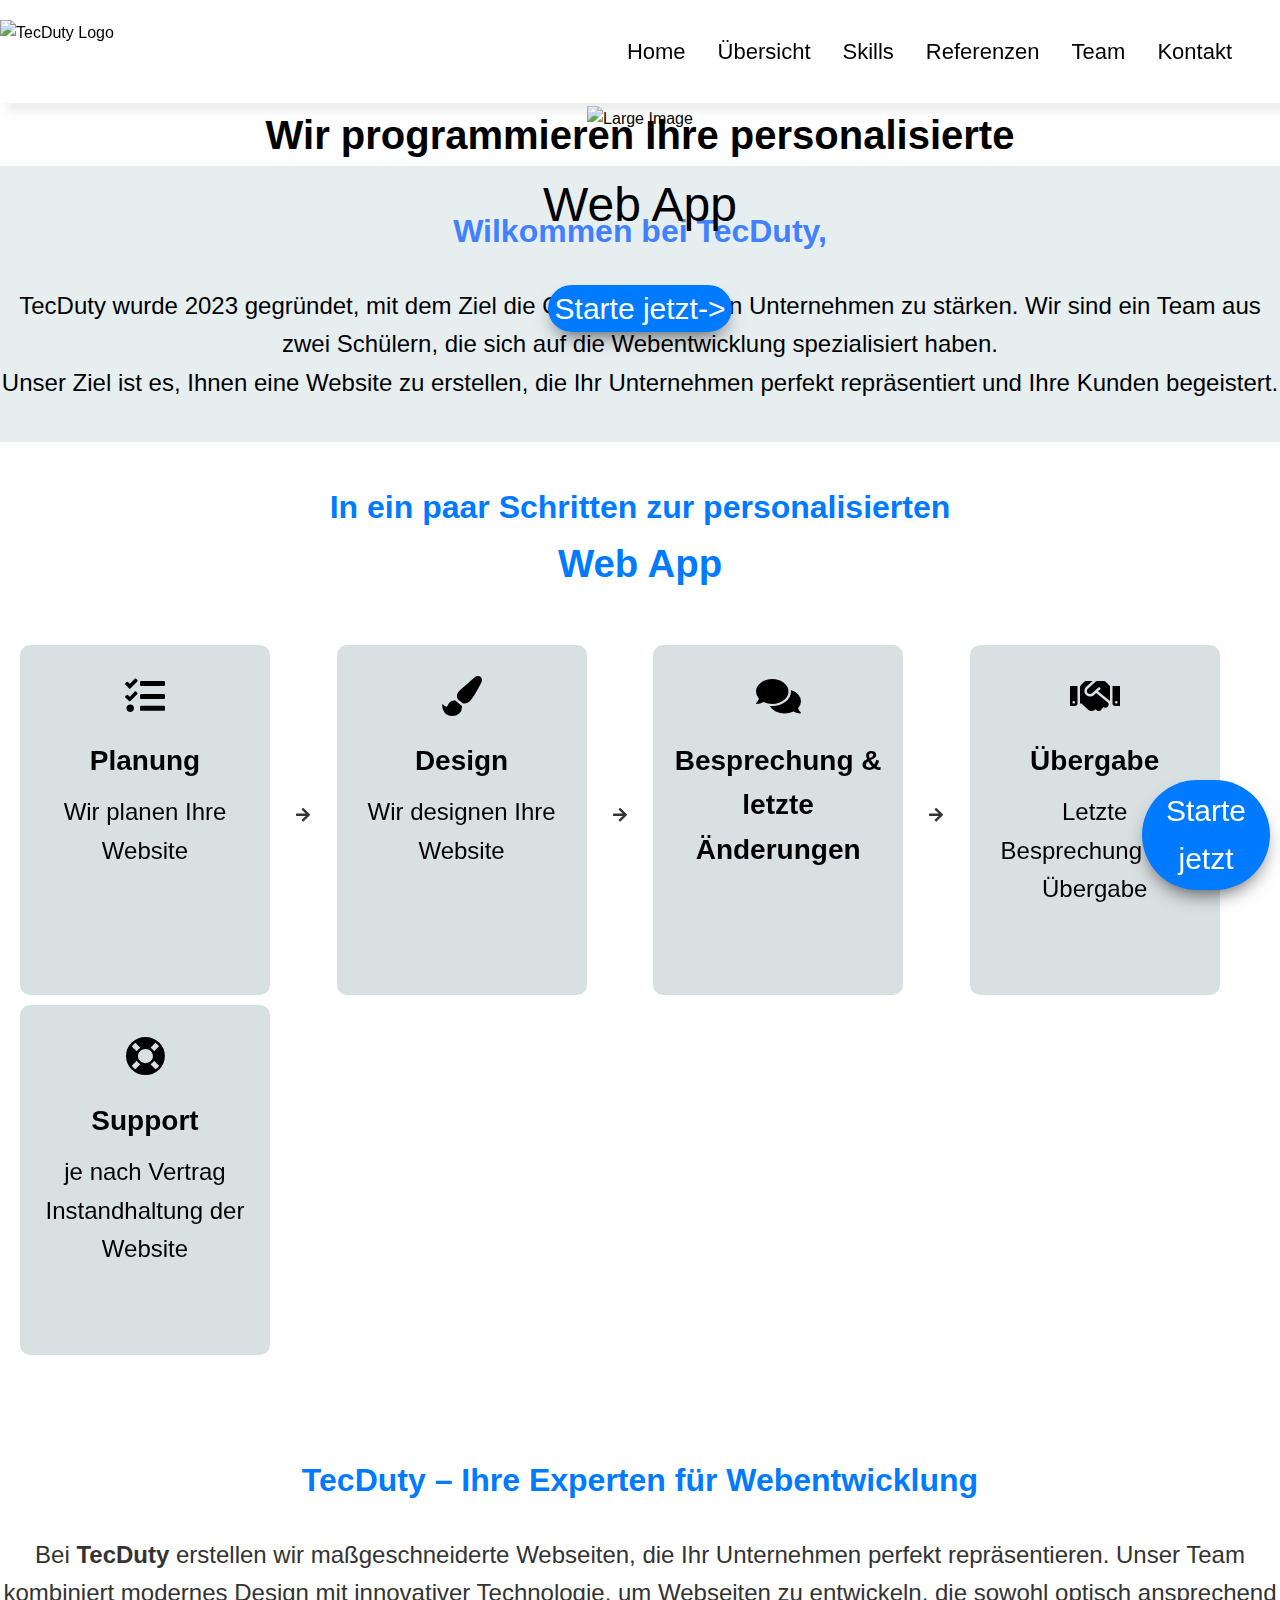
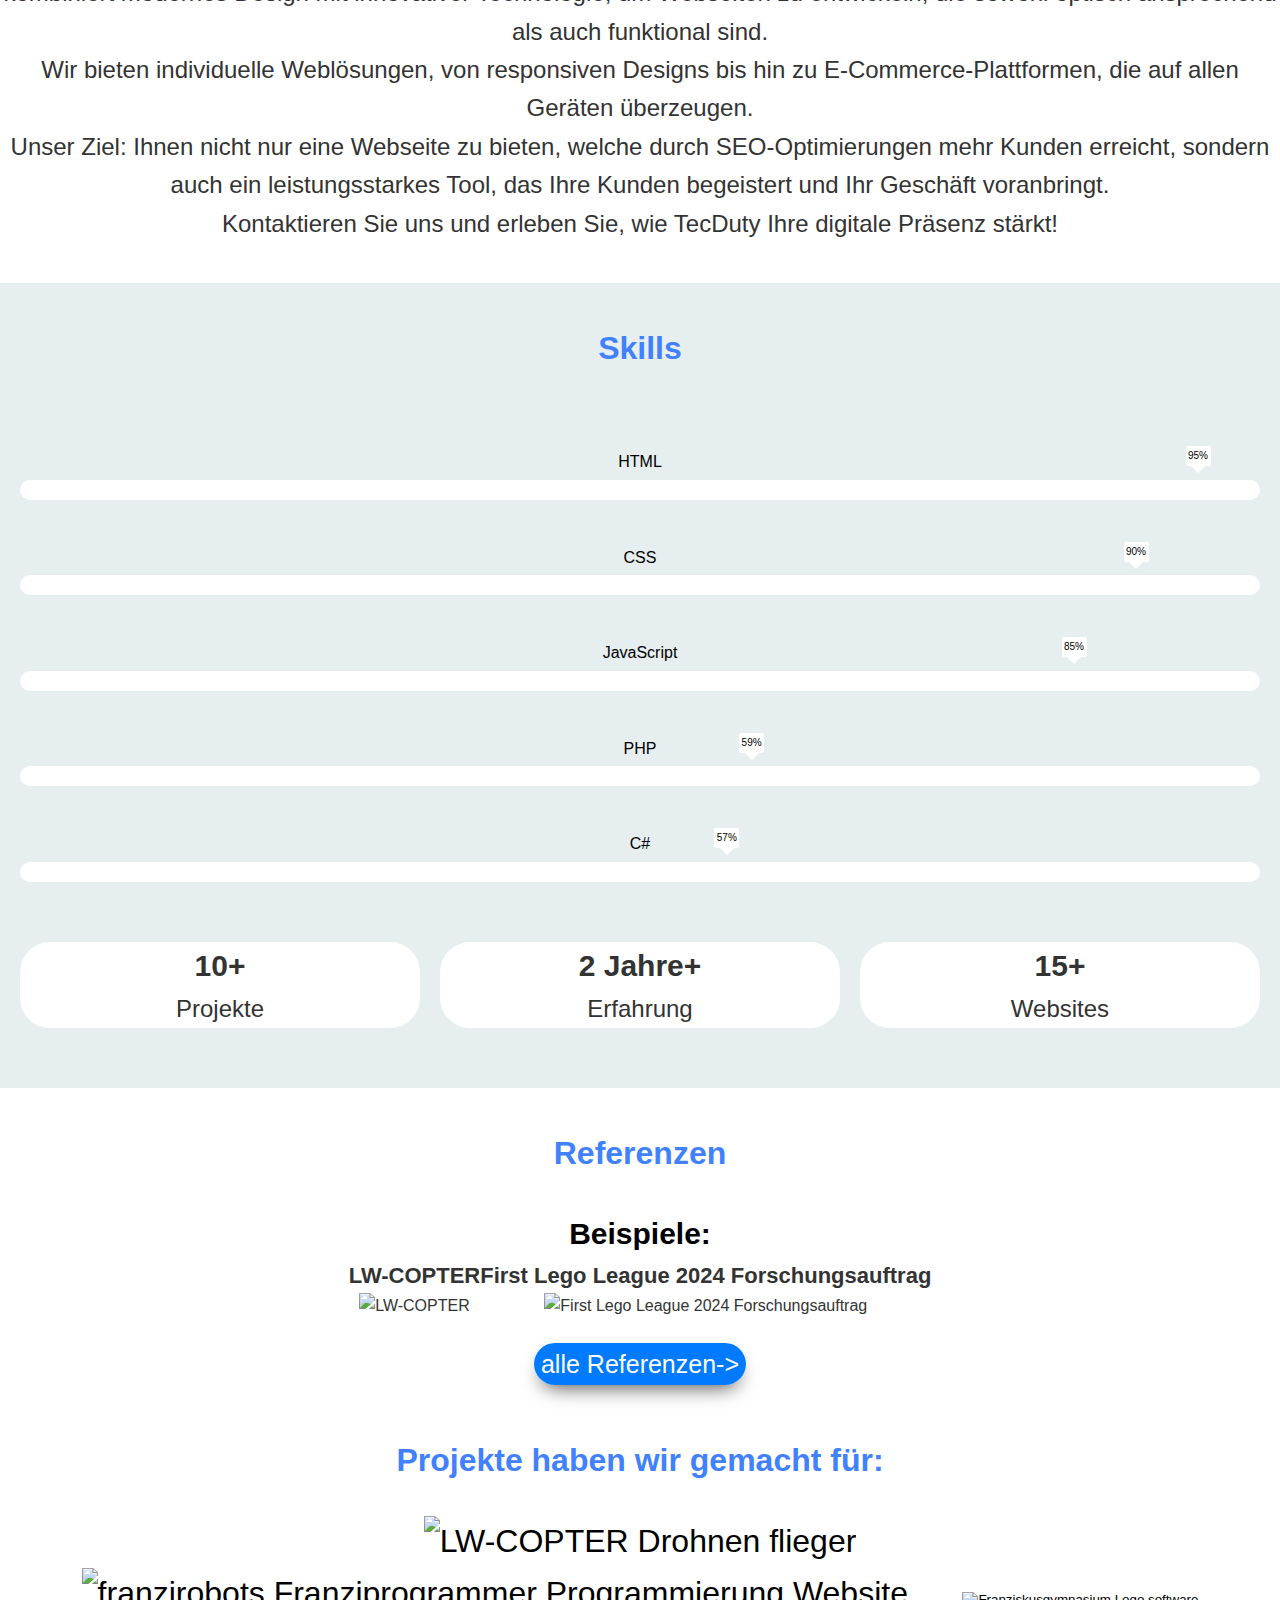
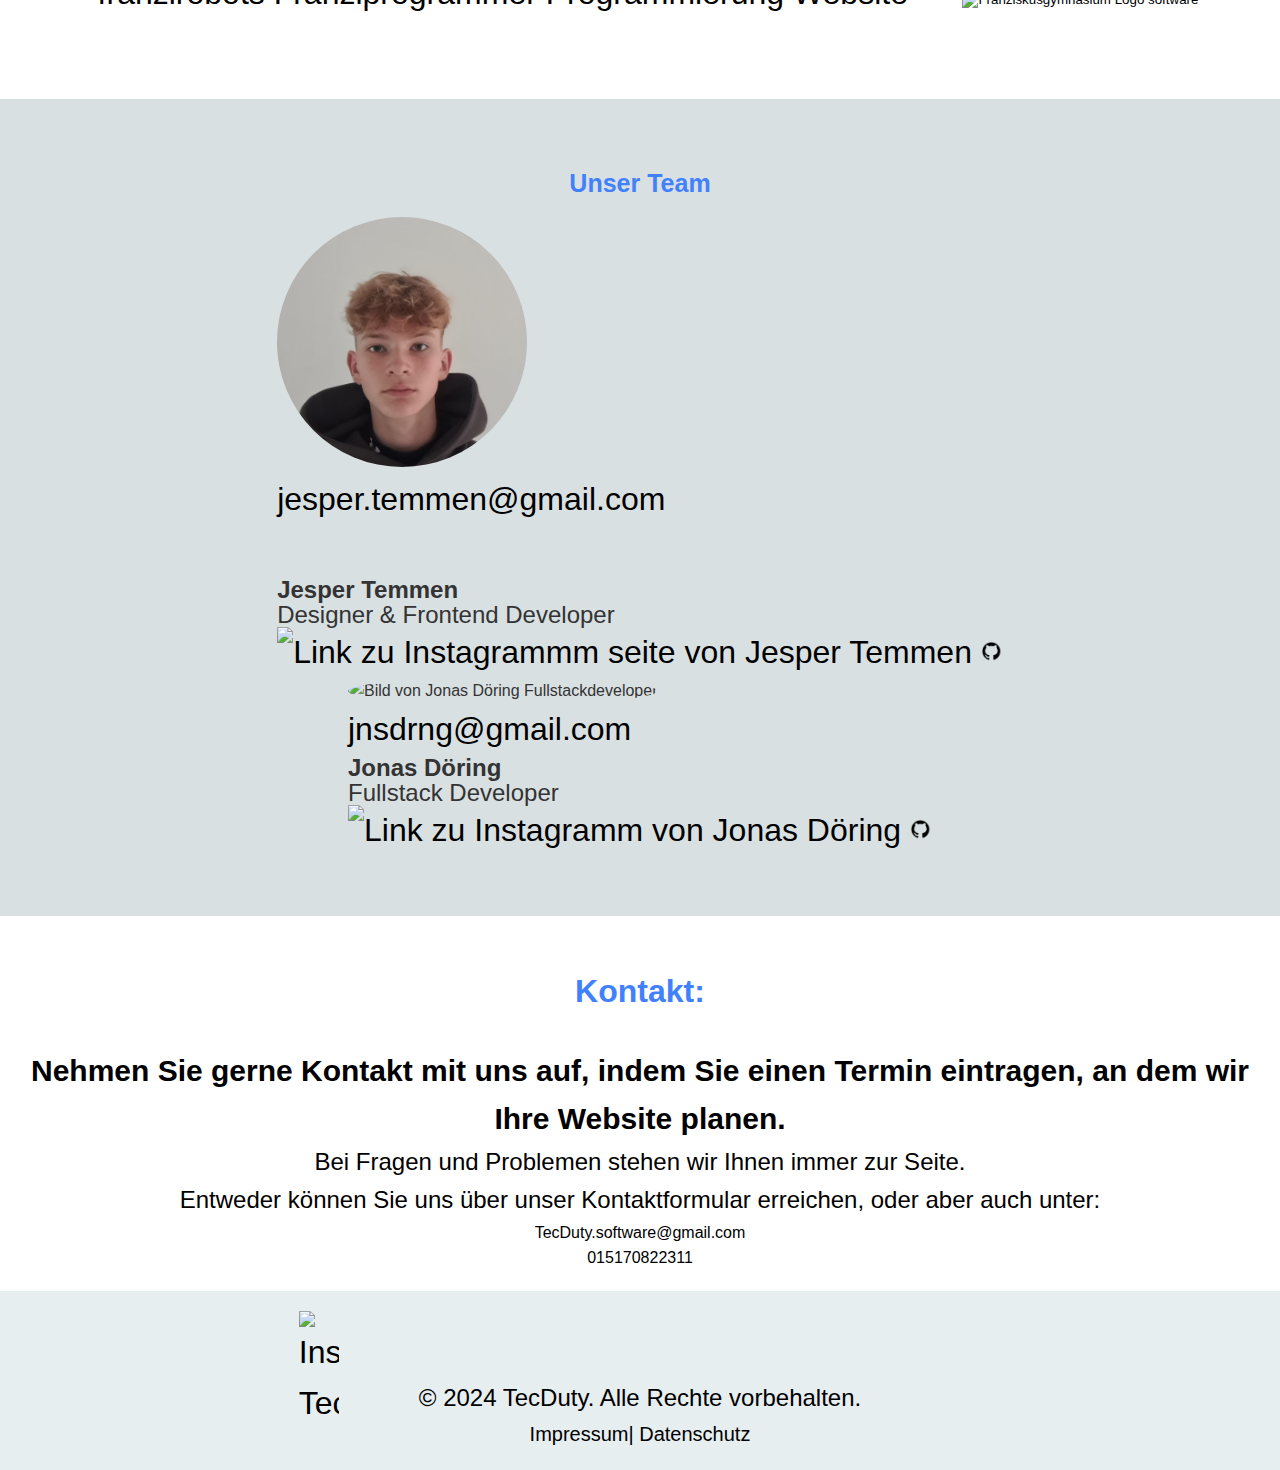
==== commit 29a9dd28: "verbesserung des empgängers der Email" ====
--- a/index.html
+++ b/index.html
@@ -229,70 +229,67 @@
 
 
 
-<section id="team" >
-    <div class="responsive-container-block outer-container">
-        <div class="responsive-container-block inner-container">
-          <p class="text-blk section-head-text">
-           Unser Team
-          </p>
-        
-          <div class="responsive-container-block">
-            <div class="responsive-cell-block wk-desk-3 wk-ipadp-3 wk-tab-6 wk-mobile-12 team-card-container">
-              <div class="team-card">
-                <div class="img-wrapper">
-                  <img class="team-img" style="    overflow-clip-margin: content-box;
-    overflow: clip; border-radius: 50%; width: 250px;" src="pic/bild von Jesper.jpg" alt="Bild von Jesper Temmen Designer und Frontend Developer">
-                </div>
-                <br><br>
-                <p class="text-blk name">
-                 <b>Jesper Temmen</b> 
-                </p>
-                <p class="text-blk position">
-                  Designer & Frontend Developer                </p>
-                <div class="social-media-links">
-                  
-                    <a href="https://www.instagram.com/j_temmen10/" target="_blank">
+    <section id="team">
+        <div class="responsive-container-block outer-container">
+            <div class="responsive-container-block inner-container">
+              <p class="text-blk section-head-text">
+               Unser Team
+              </p>
+            
+              <div class="responsive-container-block">
+                <div class="responsive-cell-block wk-desk-3 wk-ipadp-3 wk-tab-6 wk-mobile-12 team-card-container">
+                  <div class="team-card">
+                    <div class="img-wrapper">
+                      <img class="team-img" style="overflow-clip-margin: content-box; overflow: clip; border-radius: 50%; width: 250px; height: 250px;" src="pic/bild von Jesper.jpg" alt="Bild von Jesper Temmen Designer und Frontend Developer">
+                      <div class="overlay">
+                        <a href="mailto:jesper.temmen@gmail.com" class="email-link">jesper.temmen@gmail.com</a>
+                      </div>
+                    </div>
+                    <br><br>
+                    <p class="text-blk name">
+                     <b>Jesper Temmen</b> 
+                    </p>
+                    <p class="text-blk position">
+                      Designer & Frontend Developer
+                    </p>
+                    <div class="social-media-links">
+                      <a href="https://www.instagram.com/j_temmen10/" target="_blank">
                         <img src="https://workik-widget-assets.s3.amazonaws.com/widget-assets/images/gray-insta.svg" alt="Link zu Instagrammm seite von Jesper Temmen">
                       </a>
                       <a href="https://github.com/MaeniTem" target="_blank">
                         <img src="pic/githublogo.png" alt="Link zur Github seite von Jesper Temmen" style="width: 22px;">
                       </a>
-                    
+                    </div>
+                  </div>
+                </div>
+                <div class="responsive-cell-block wk-desk-3 wk-ipadp-3 wk-tab-6 wk-mobile-12 team-card-container">
+                  <div class="team-card">
+                    <div class="img-wrapper">
+                      <img class="team-img" style="overflow-clip-margin: content-box; overflow: clip; border-radius: 50%; width: 250px;"  src="pic/bild von Jonas.png" alt="Bild von Jonas Döring Fullstackdeveloper">
+                      <div class="overlay">
+                        <a href="mailto:jnsdrng@gmail.com" class="email-link">jnsdrng@gmail.com</a>
+                      </div>
+                    </div>
+                    <p class="text-blk name">
+                      <b>Jonas Döring</b>
+                    </p>
+                    <p class="text-blk position">
+                      Fullstack Developer
+                    </p>
+                    <div class="social-media-links">
+                      <a href="https://www.instagram.com/jonasdoe208/" target="_blank">
+                        <img src="https://workik-widget-assets.s3.amazonaws.com/widget-assets/images/gray-insta.svg" alt="Link zu Instagramm von Jonas Döring">
+                      </a>
+                      <a href="https://github.com/BlackPan20" target="_blank">
+                        <img src="pic/githublogo.png" alt="Link zur Github seite von Jonas Döring" style="width: 22px;">
+                      </a>
+                    </div>
+                  </div>
                 </div>
               </div>
             </div>
-            <div class="responsive-cell-block wk-desk-3 wk-ipadp-3 wk-tab-6 wk-mobile-12 team-card-container">
-              <div class="team-card">
-           
-                <div class="img-wrapper">
-                  <img class="team-img" style="    overflow-clip-margin: content-box;
-    overflow: clip; border-radius: 50%; width: 250px;"  src="pic/bild von Jonas.png" alt="Bild von Jonas Döring Fullstackdeveloper">
-                </div>
-                <p class="text-blk name">
-                    <b> Jonas Döring</b>
-                 
-
-                </p>
-                <p class="text-blk position">
-       Fullstack Developer
-                </p>
-                <div class="social-media-links">
-                
-                  <a href="https://www.instagram.com/jonasdoe208/" target="_blank">
-                    <img src="https://workik-widget-assets.s3.amazonaws.com/widget-assets/images/gray-insta.svg" alt="Link zu Instagramm von Jonas Döring">
-                  </a>
-                  <a href="https://github.com/BlackPan20" target="_blank">
-                    <img src="pic/githublogo.png" alt="Link zur Github seite von Jonas Döring" style="width: 22px;">
-                  </a>
-                
-                </div>
-              </div>
-            </div>
-          </div>
-        </div>
-      </div>
-
-</section>
+        </div>
+    </section>
 
     <section id="Kontakt" style="background-color: #fff; margin-top: -30px; "> 
         <div class="container">
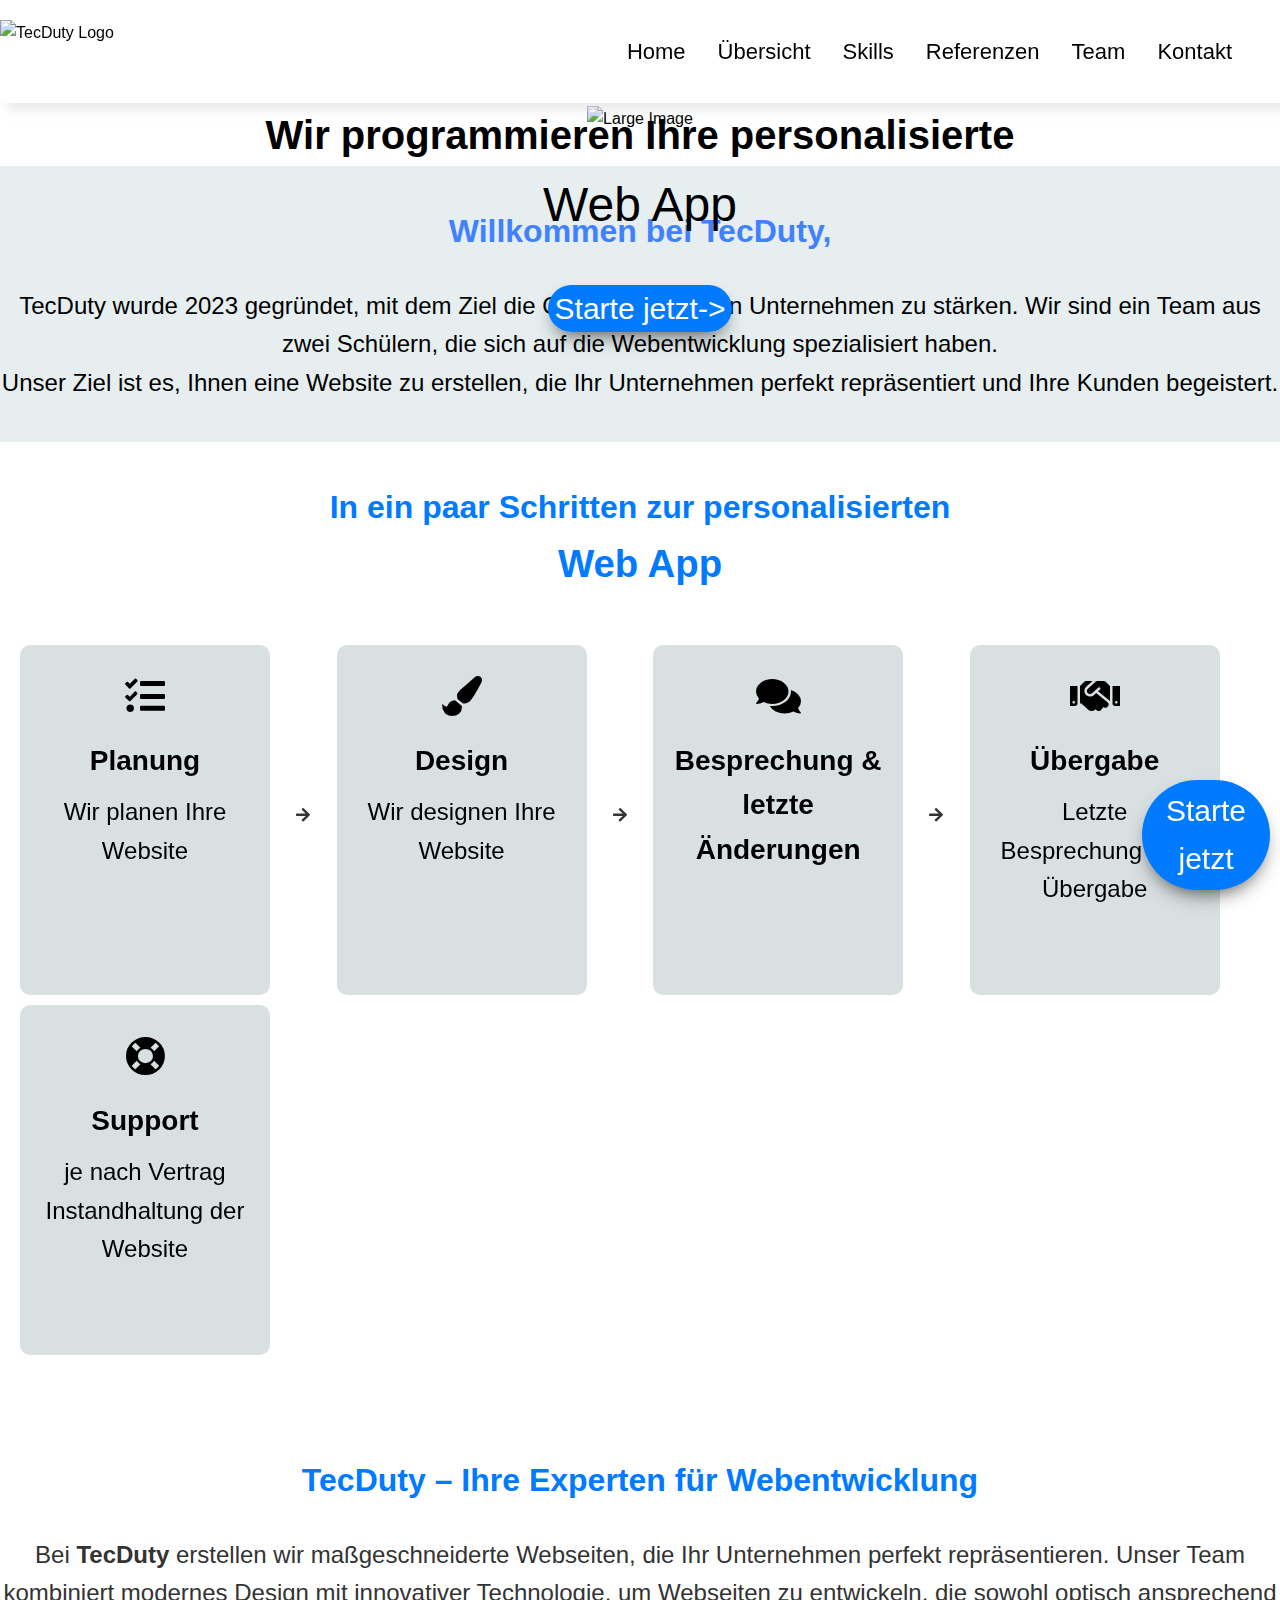
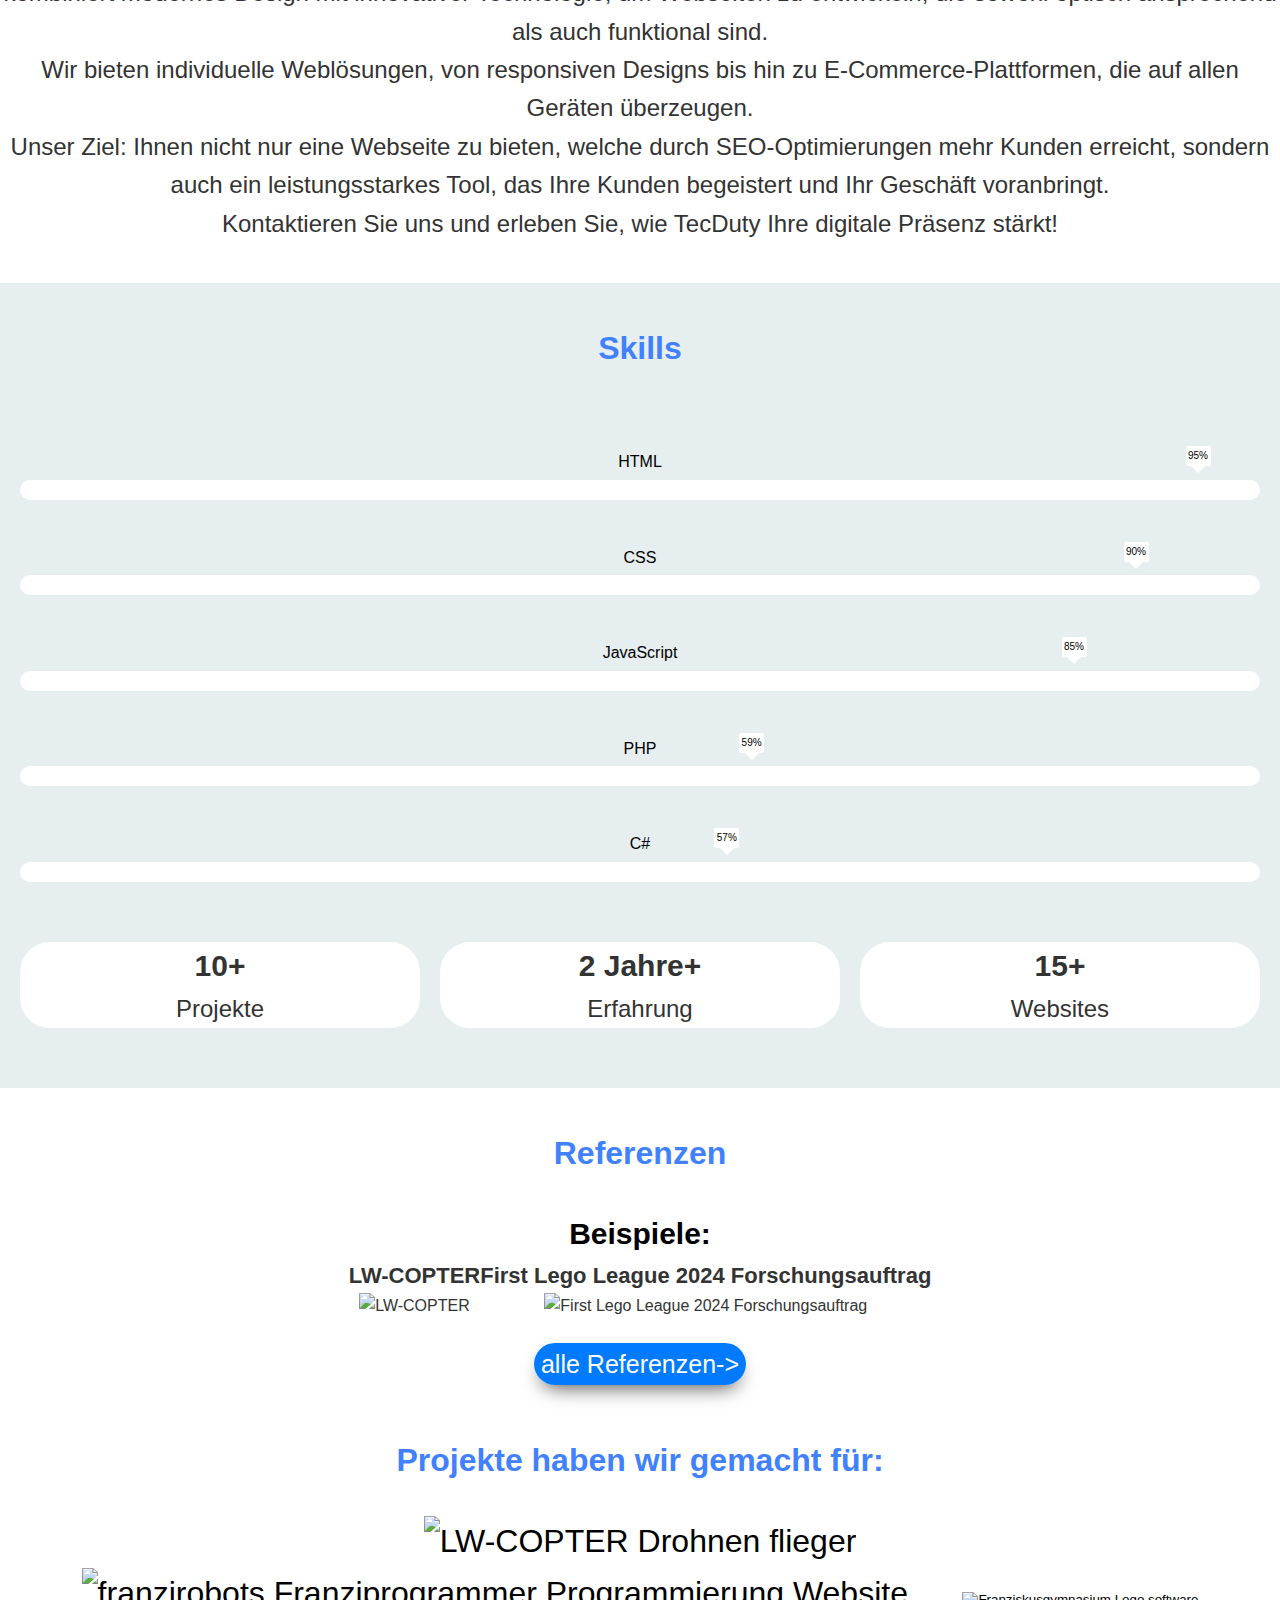
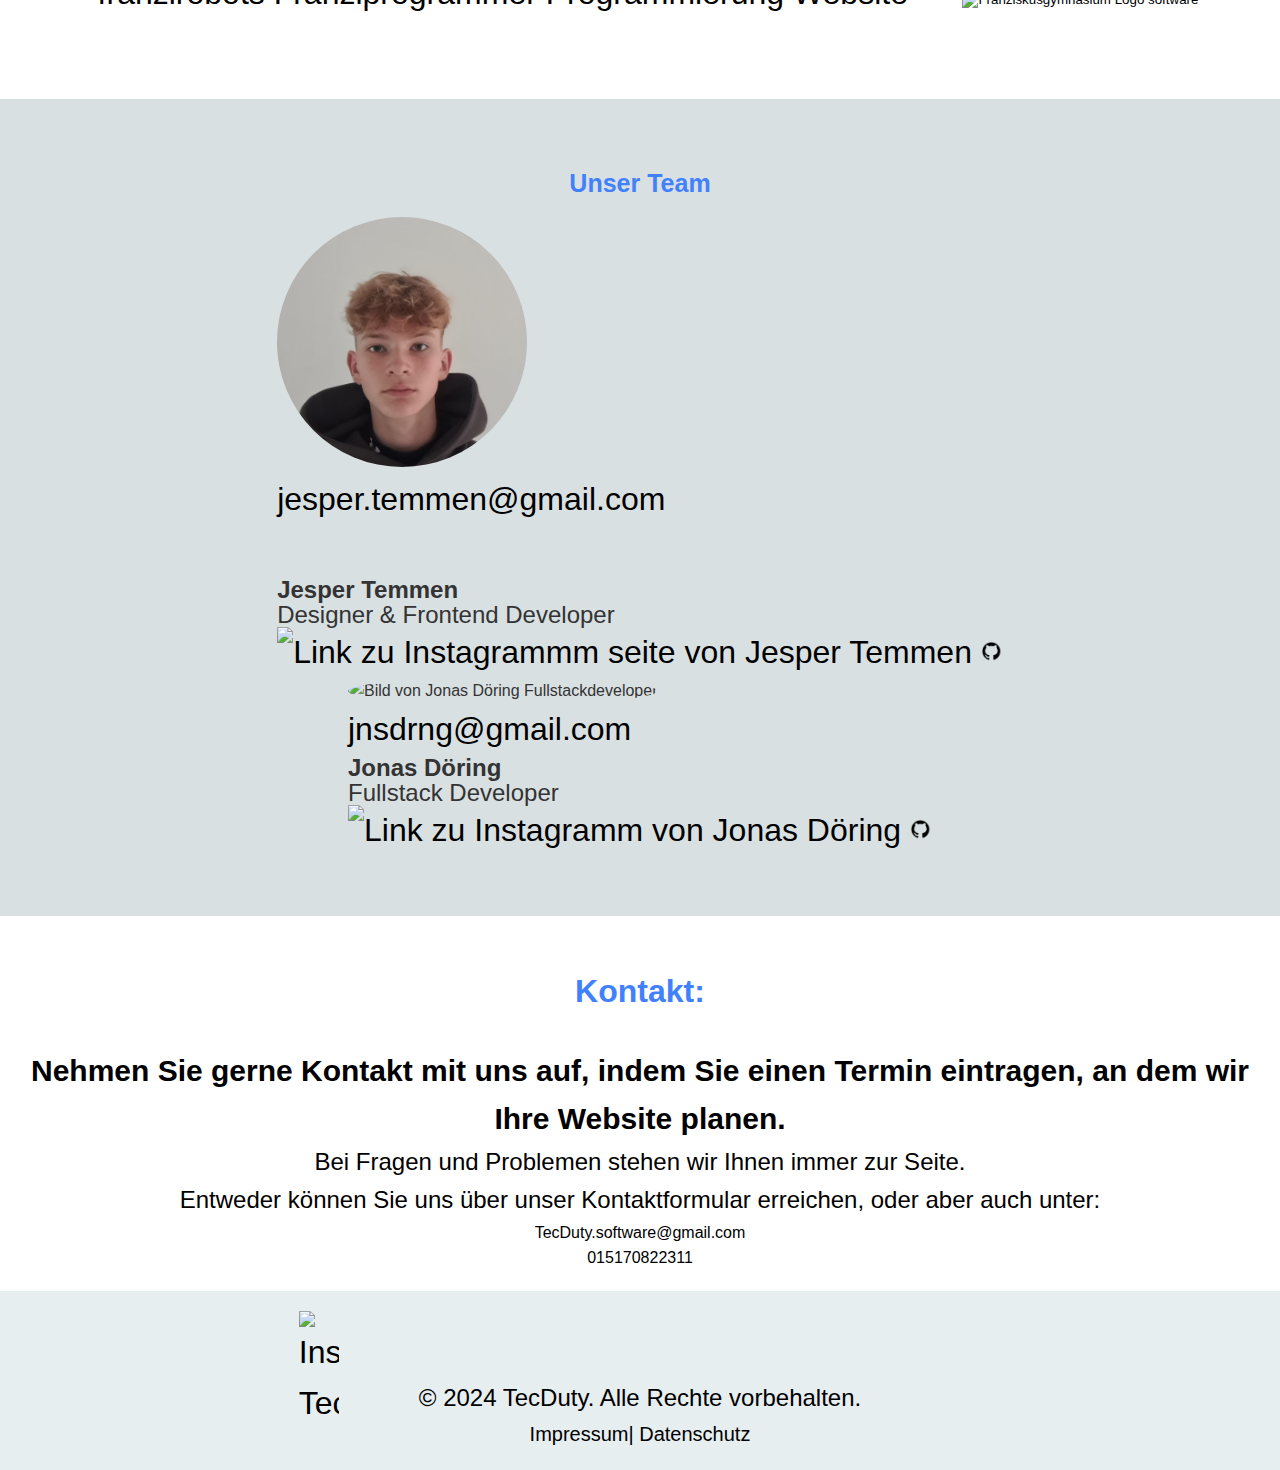
==== commit b6ed96b4: "Update index.html" ====
--- a/index.html
+++ b/index.html
@@ -69,7 +69,7 @@
          
     </section>
     <section id="Über uns" style="background-color: rgb(230, 238, 240); margin-top: -50px; color: rgb(0, 0, 0); text-align: center;" >
-<h1 style="color: #4181fd;">Wilkommen bei TecDuty,</h1>
+<h1 style="color: #4181fd;">Willkommen bei TecDuty,</h1>
 <p>TecDuty wurde 2023 gegründet, mit dem Ziel die Onlinepräsenz von Unternehmen zu stärken. 
      Wir sind ein Team aus zwei Schülern, die sich auf die Webentwicklung spezialisiert haben.
         <br>Unser Ziel ist es, Ihnen eine Website zu erstellen, die Ihr Unternehmen perfekt repräsentiert und Ihre Kunden begeistert.
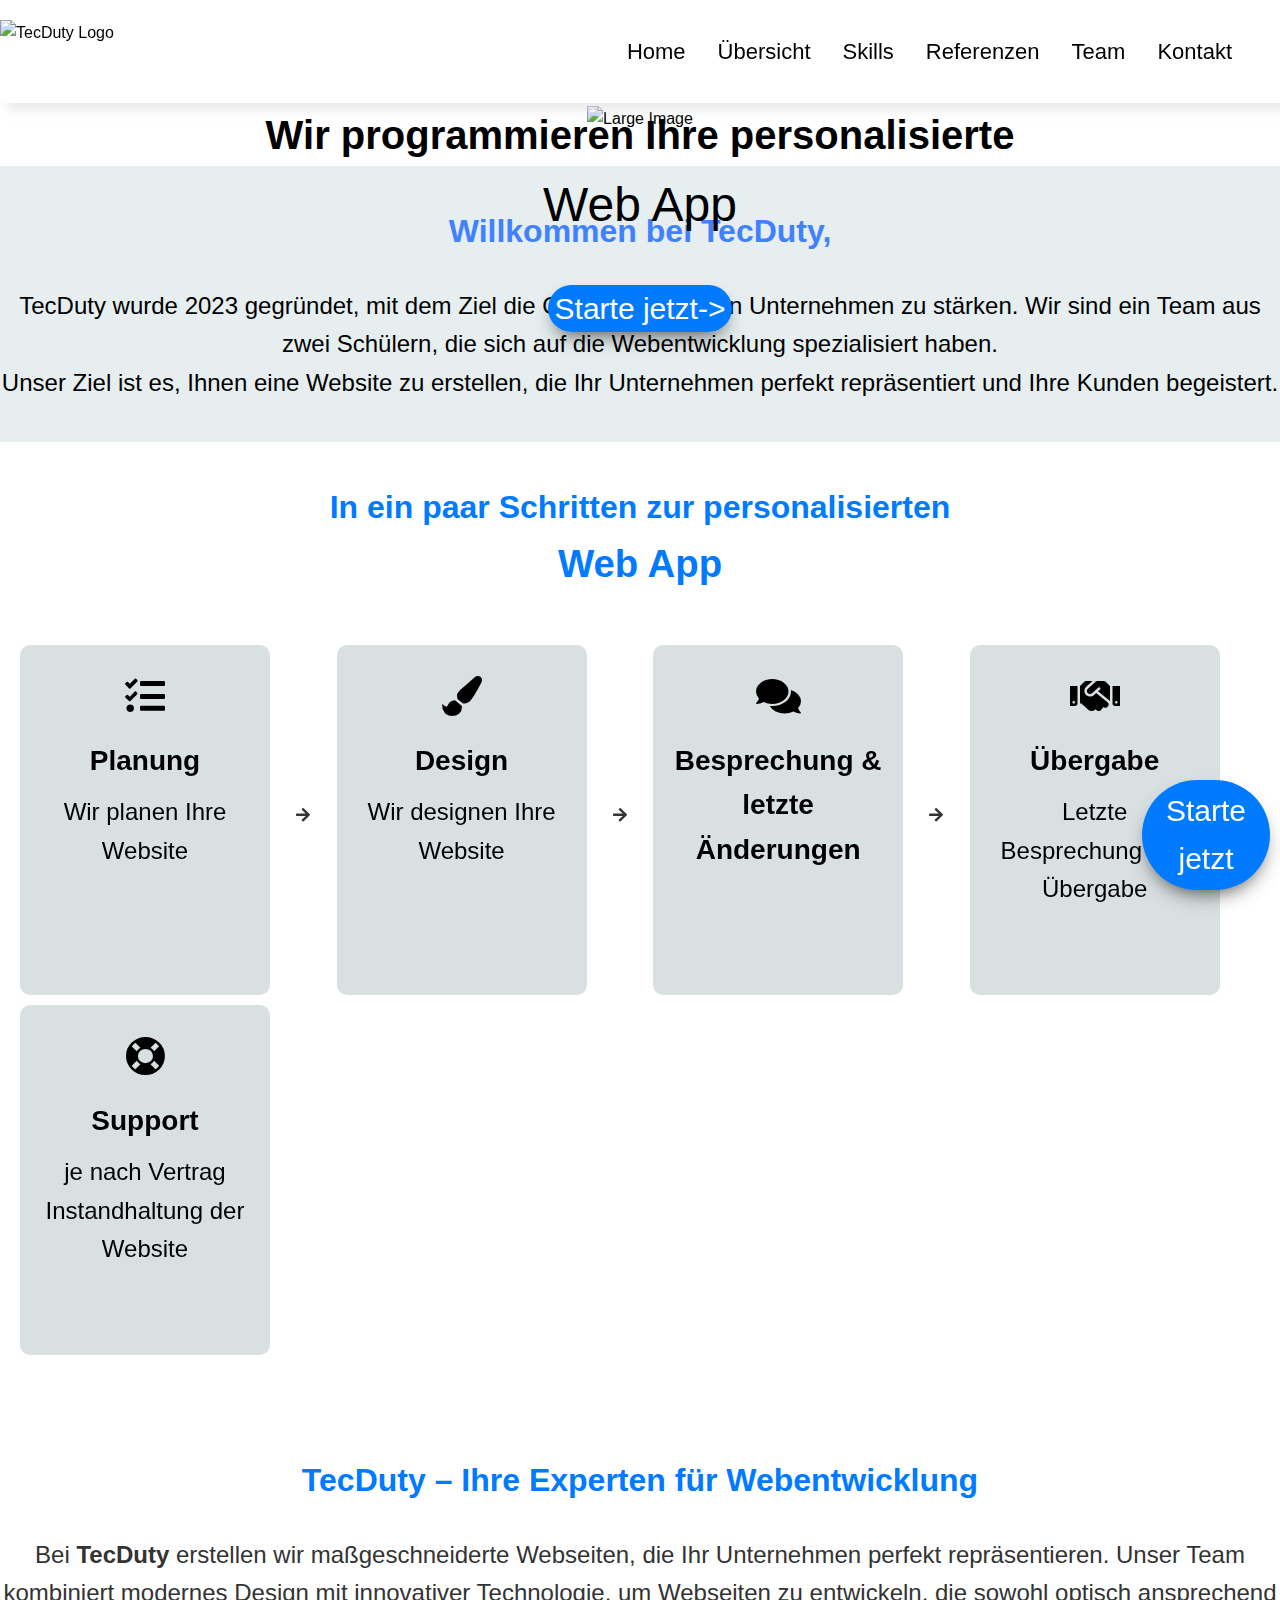
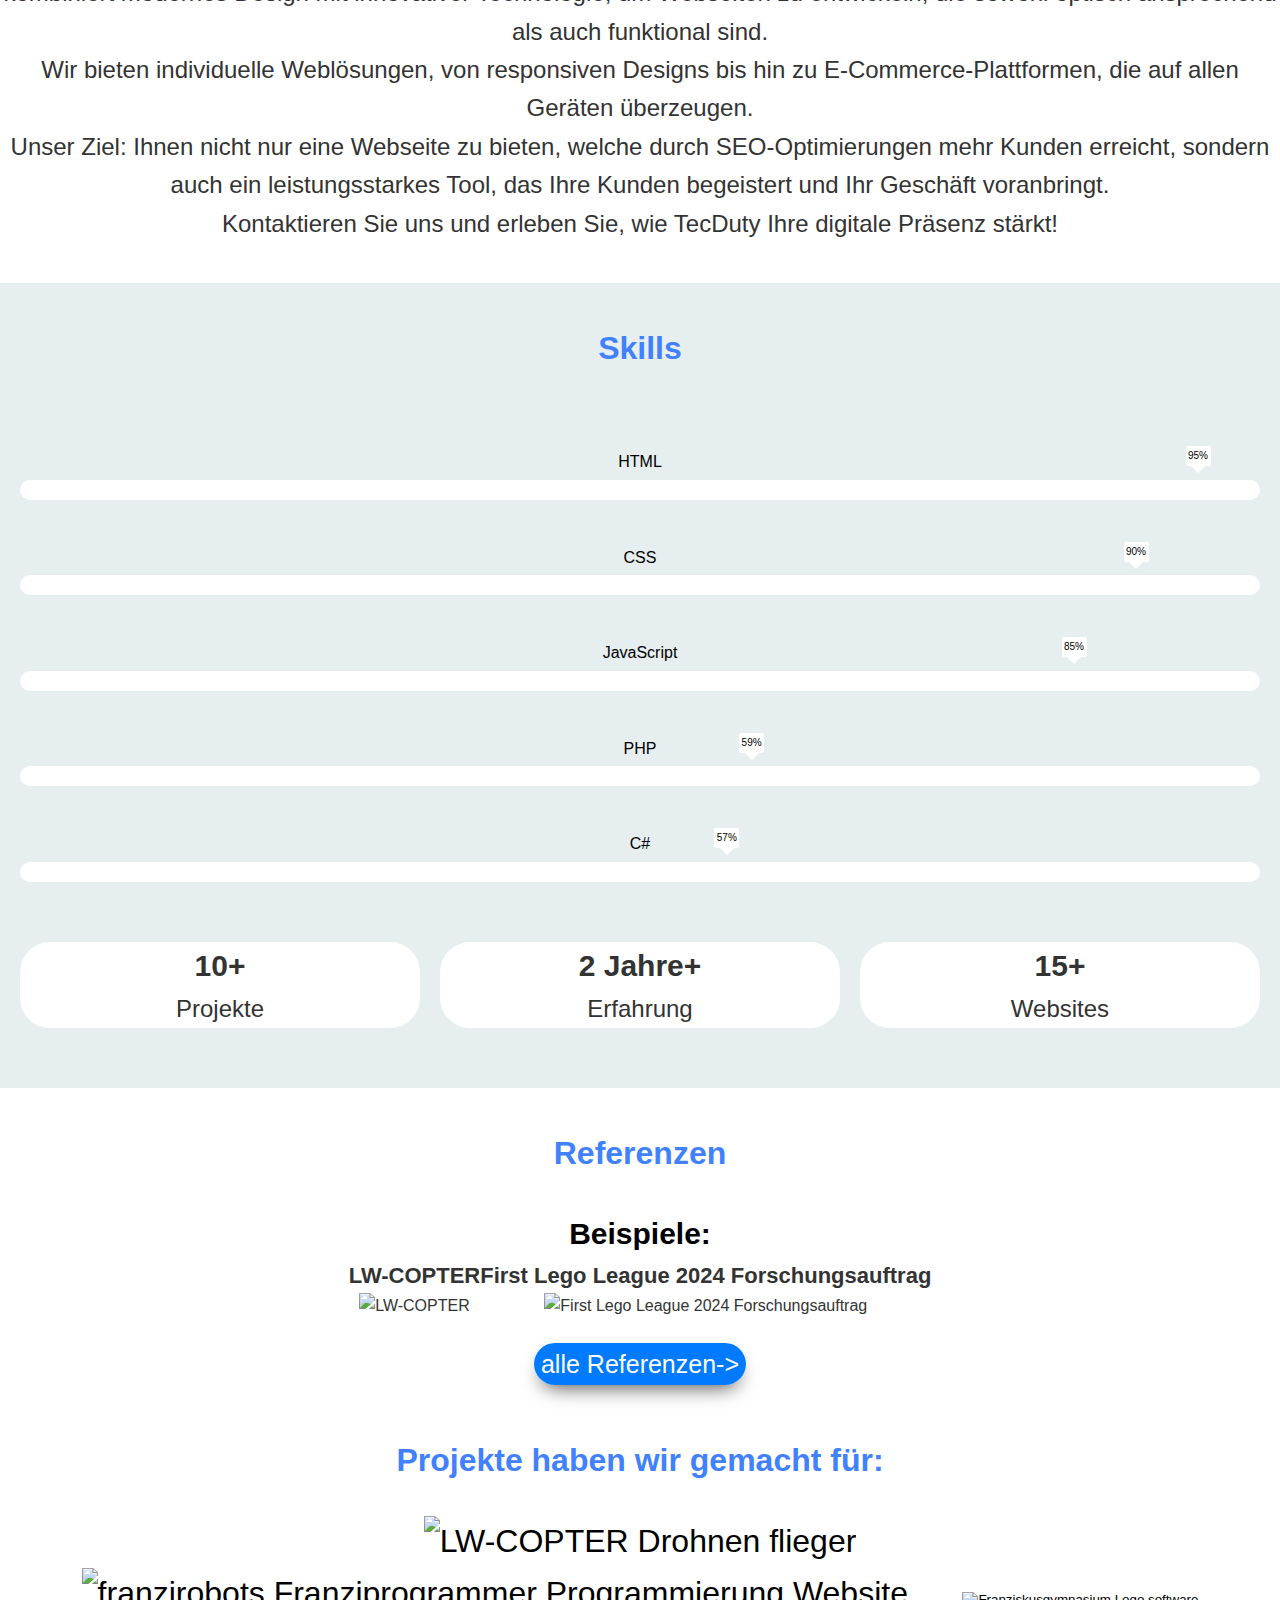
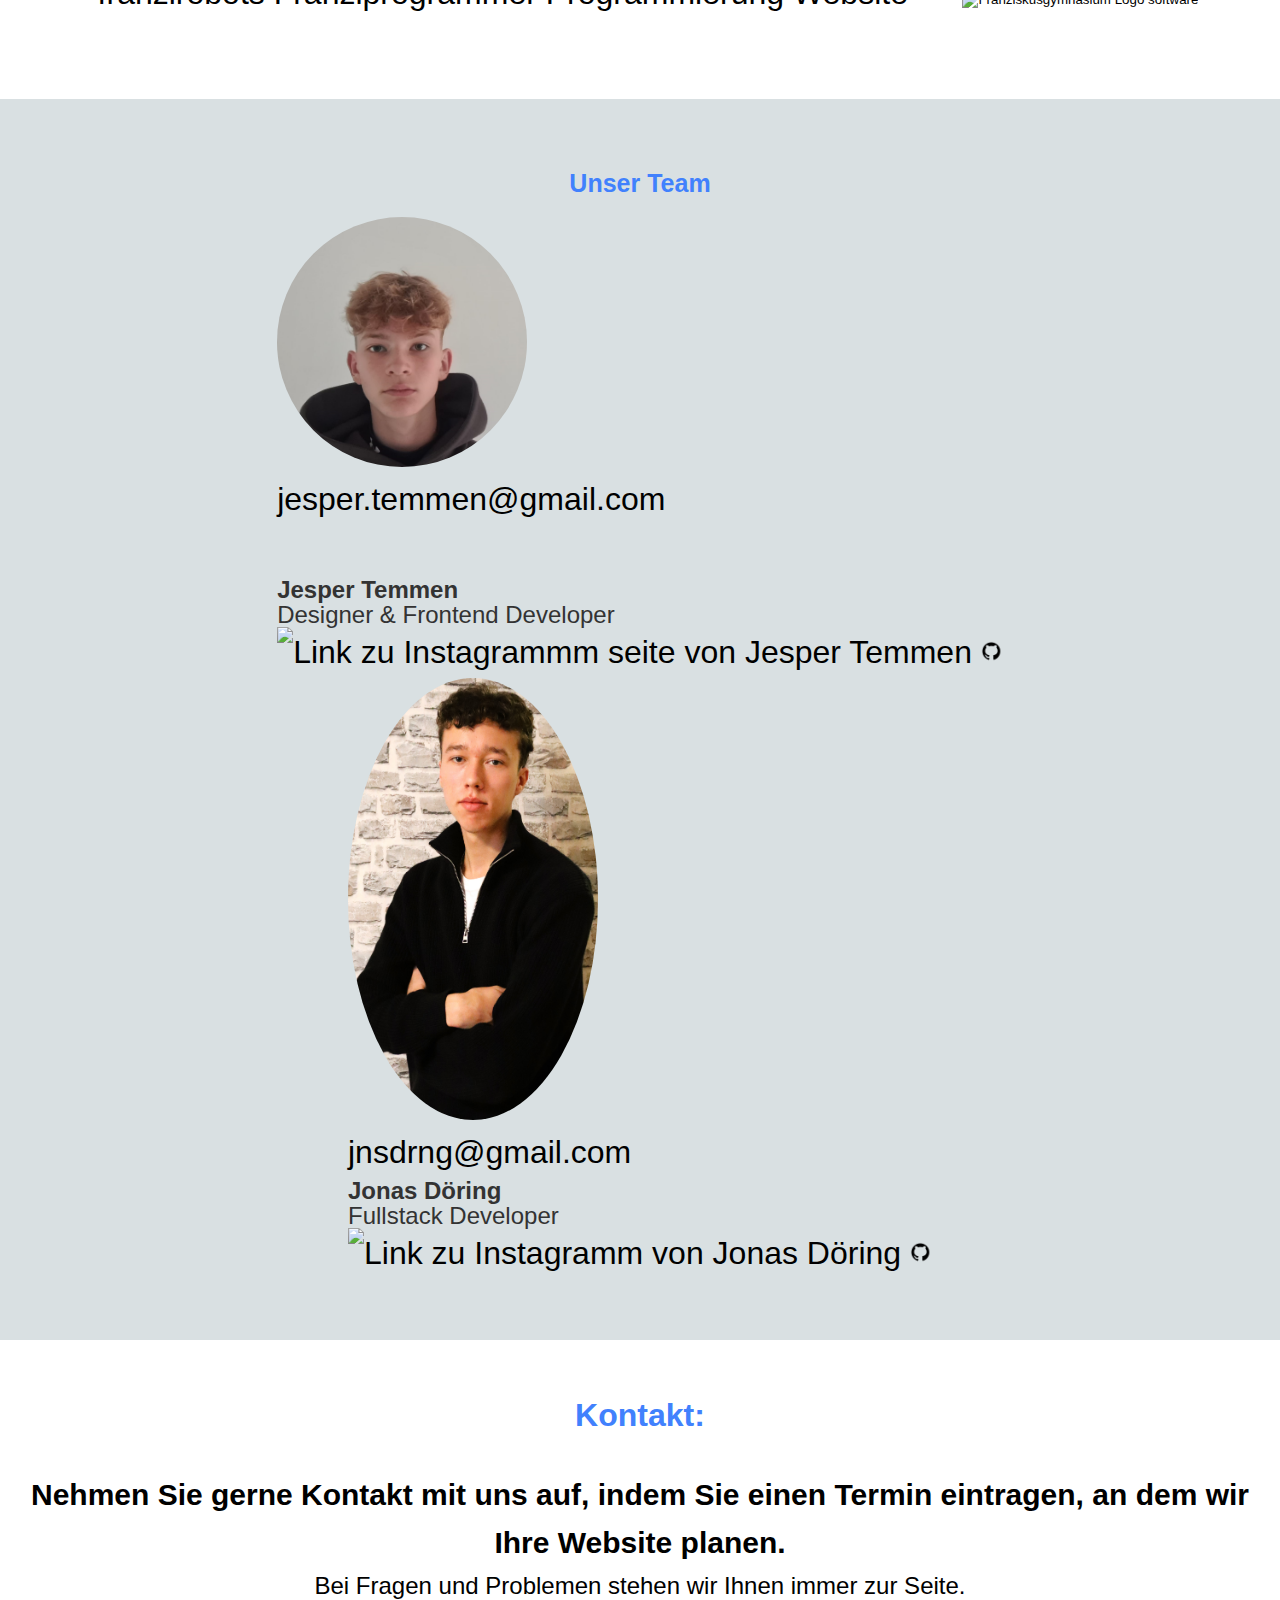
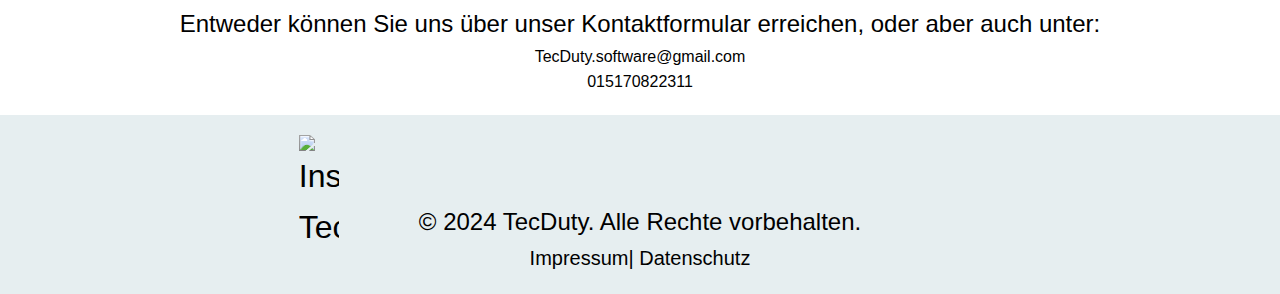
==== commit e0cb6c20: "Update index.html" ====
--- a/index.html
+++ b/index.html
@@ -265,7 +265,7 @@
                 <div class="responsive-cell-block wk-desk-3 wk-ipadp-3 wk-tab-6 wk-mobile-12 team-card-container">
                   <div class="team-card">
                     <div class="img-wrapper">
-                      <img class="team-img" style="overflow-clip-margin: content-box; overflow: clip; border-radius: 50%; width: 250px;"  src="pic/bild von Jonas.png" alt="Bild von Jonas Döring Fullstackdeveloper">
+                      <img class="team-img" style="overflow-clip-margin: content-box; overflow: clip; border-radius: 50%; width: 250px;"  src="pic/IMG_54431.JPG" alt="Bild von Jonas Döring Fullstackdeveloper">
                       <div class="overlay">
                         <a href="mailto:jnsdrng@gmail.com" class="email-link">jnsdrng@gmail.com</a>
                       </div>
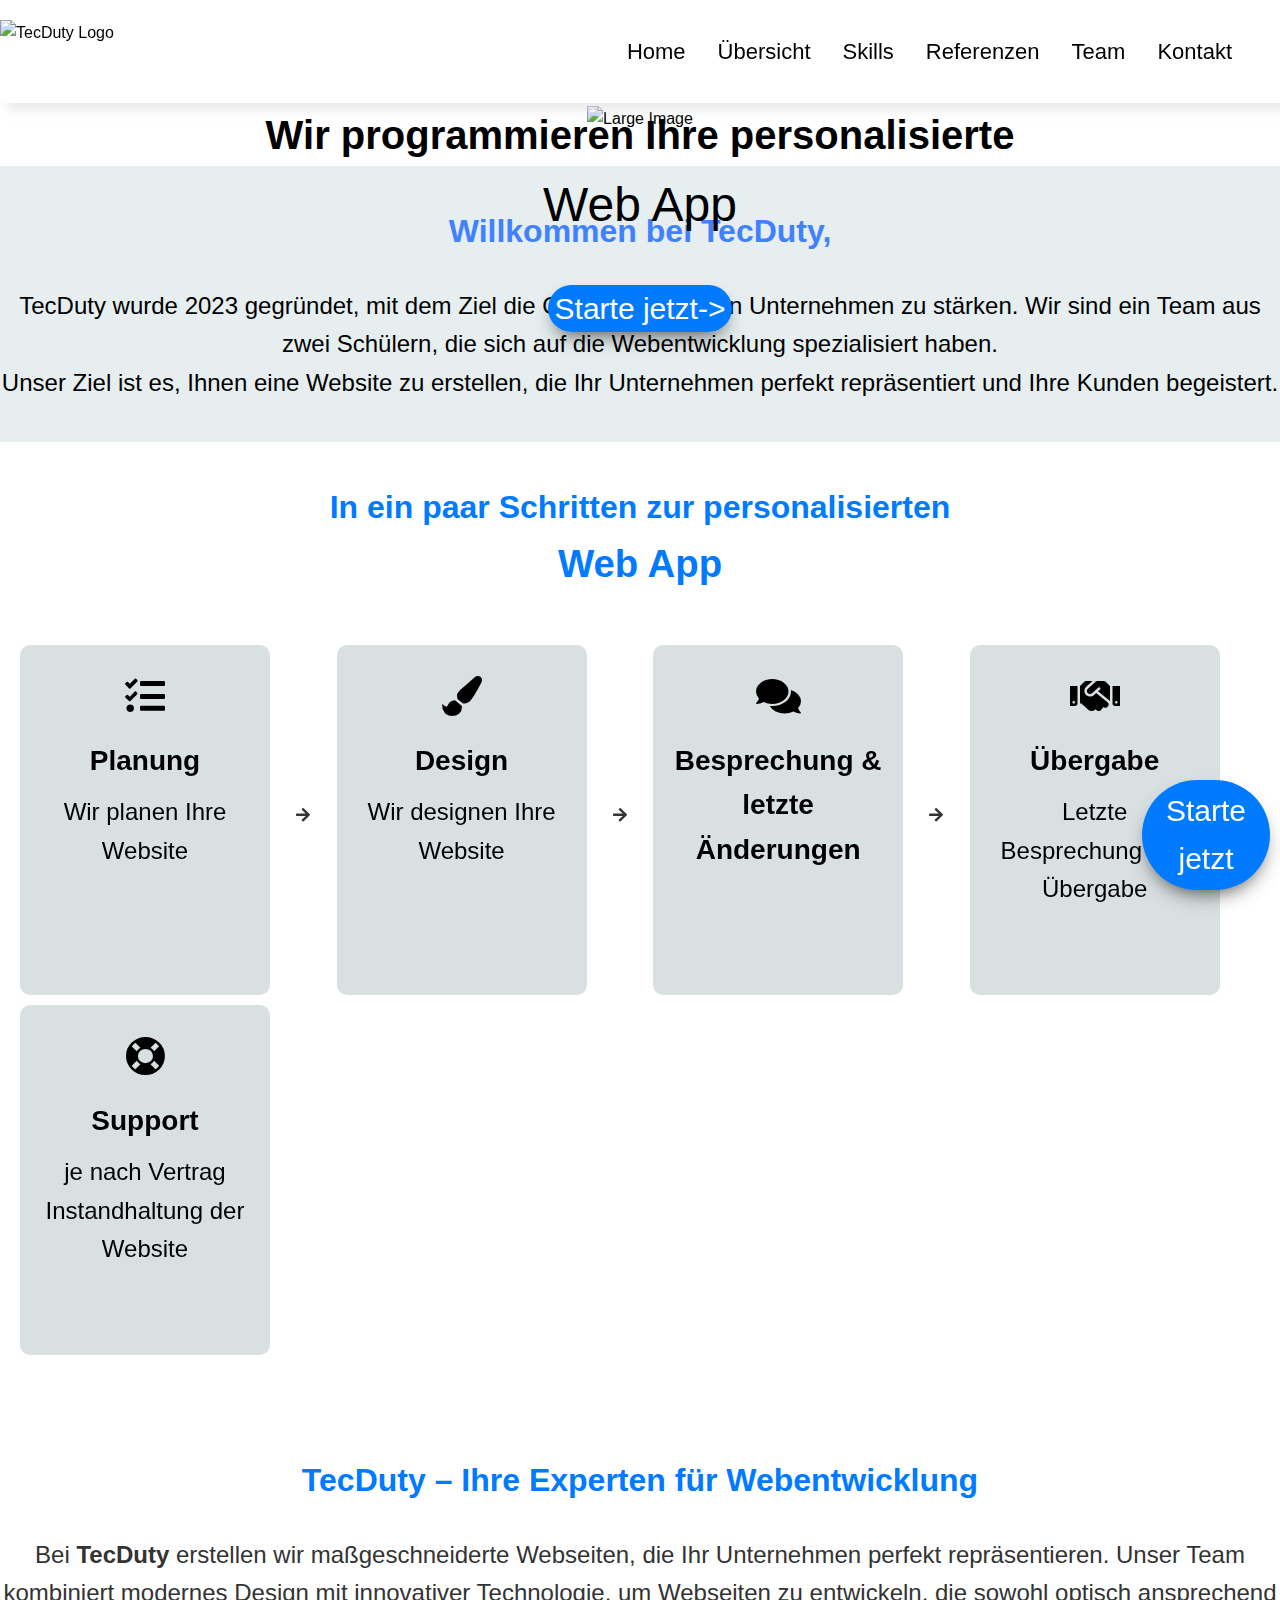
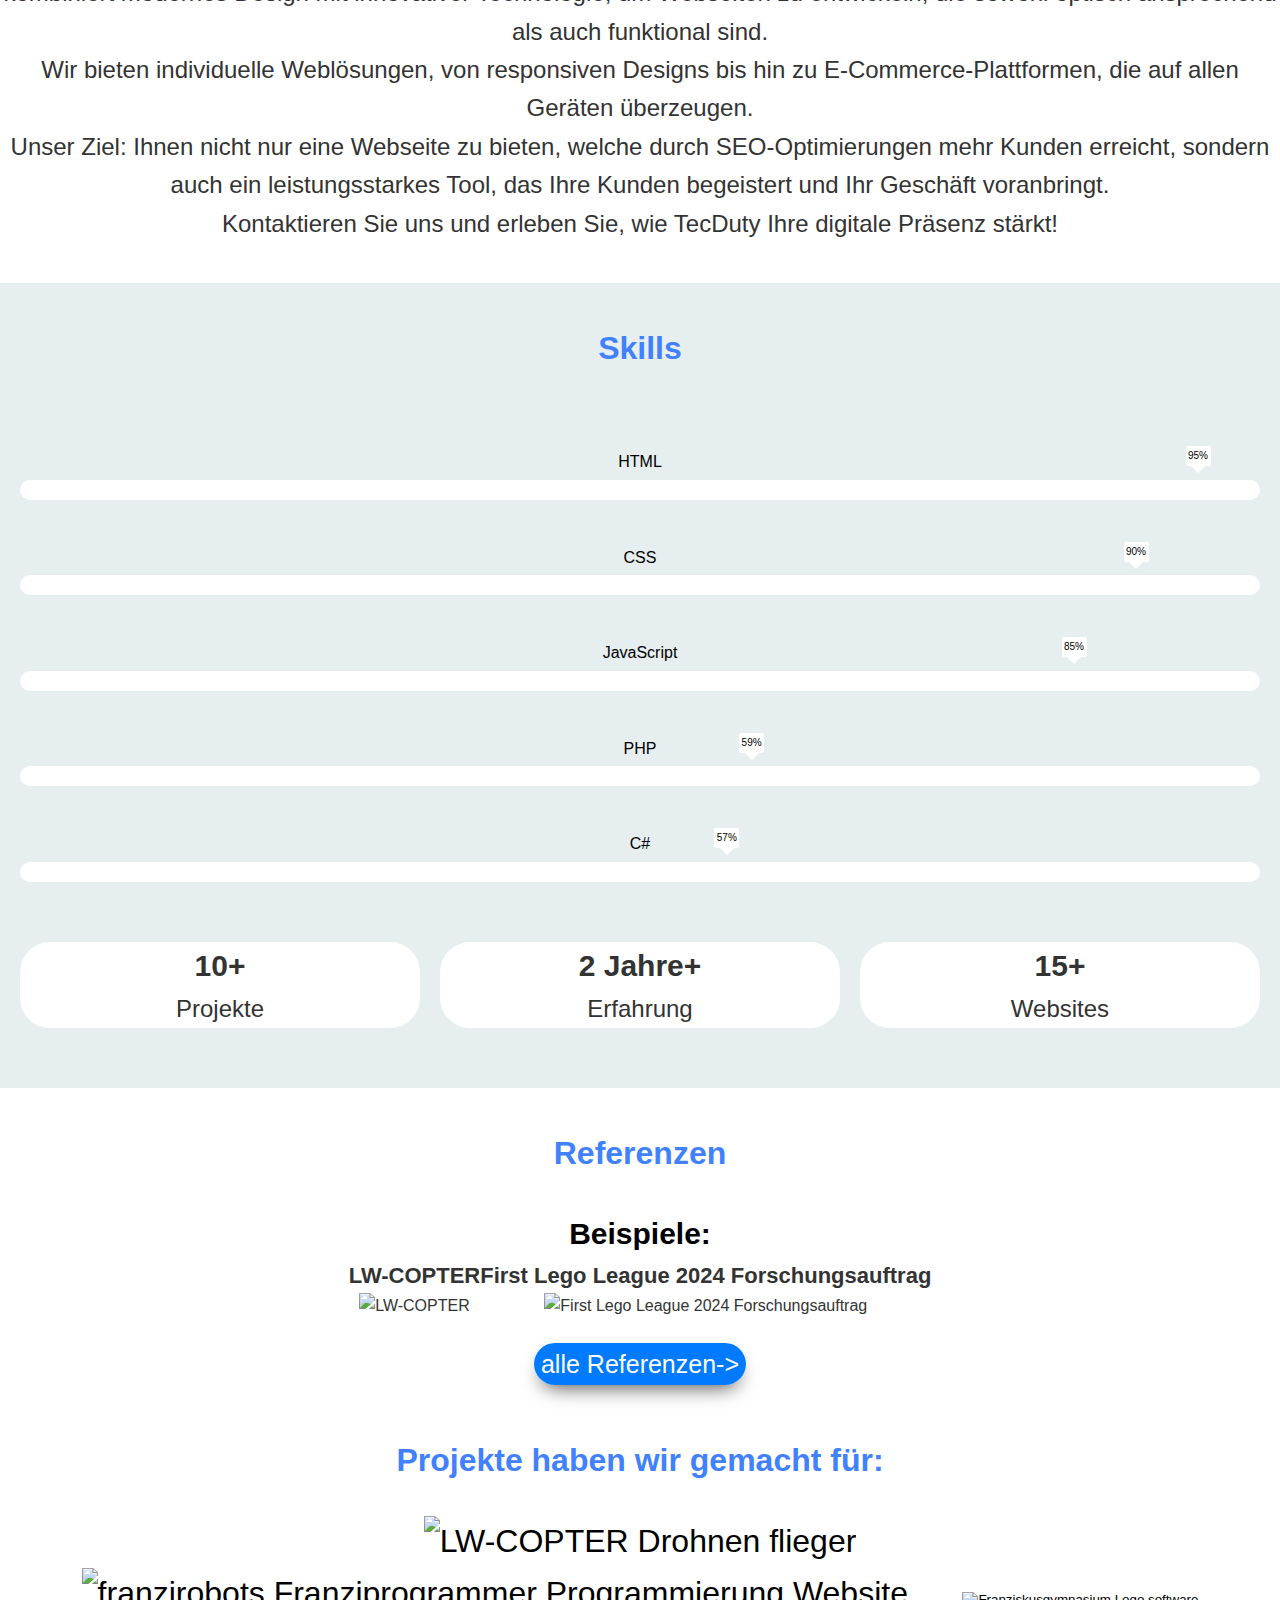
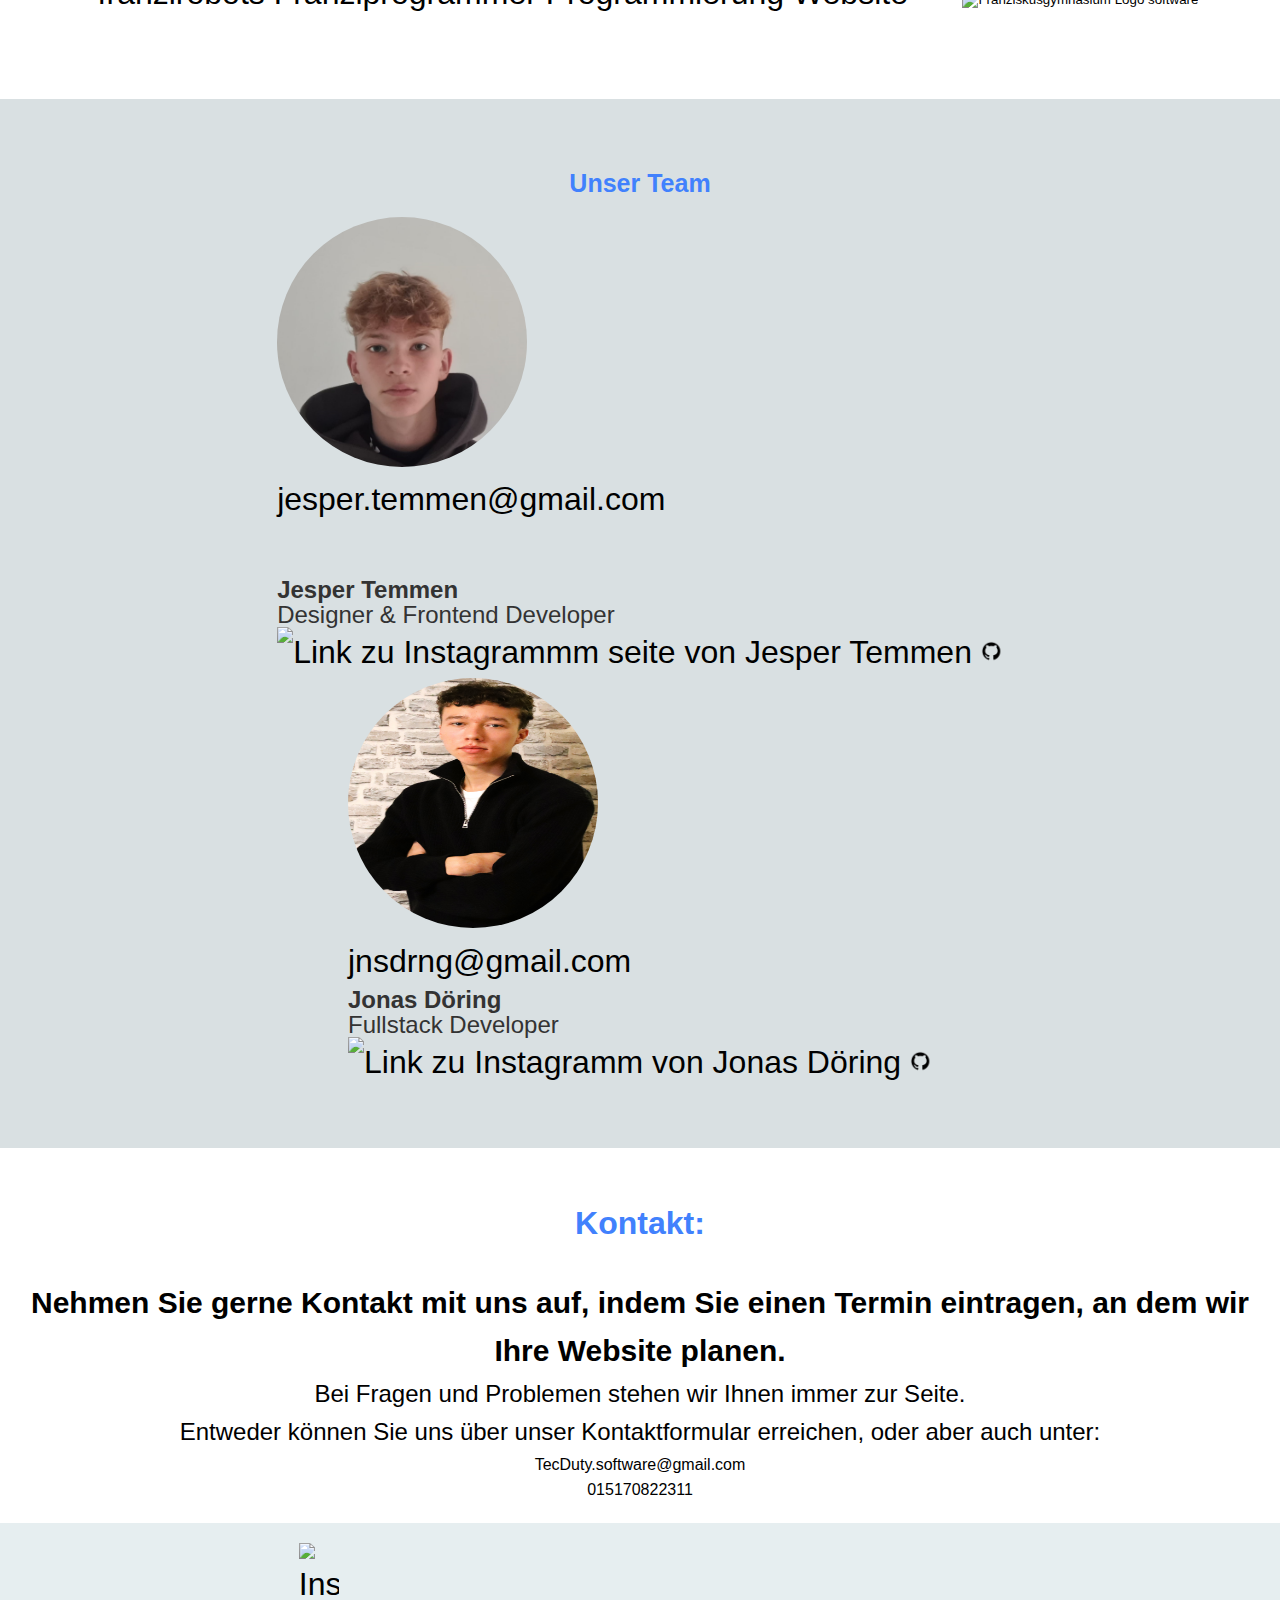
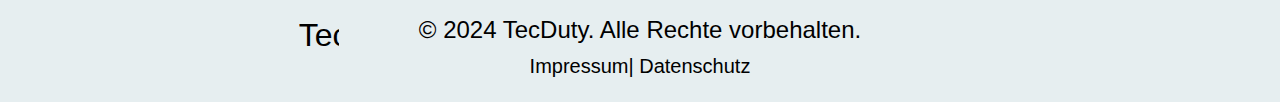
==== commit 60c0d754: "Update index.html" ====
--- a/index.html
+++ b/index.html
@@ -265,7 +265,7 @@
                 <div class="responsive-cell-block wk-desk-3 wk-ipadp-3 wk-tab-6 wk-mobile-12 team-card-container">
                   <div class="team-card">
                     <div class="img-wrapper">
-                      <img class="team-img" style="overflow-clip-margin: content-box; overflow: clip; border-radius: 50%; width: 250px;"  src="pic/IMG_54431.JPG" alt="Bild von Jonas Döring Fullstackdeveloper">
+                      <img class="team-img" style="overflow-clip-margin: content-box; overflow: clip; border-radius: 50%; width: 250px; height: 250px;"  src="pic/IMG_54431.JPG" alt="Bild von Jonas Döring Fullstackdeveloper">
                       <div class="overlay">
                         <a href="mailto:jnsdrng@gmail.com" class="email-link">jnsdrng@gmail.com</a>
                       </div>
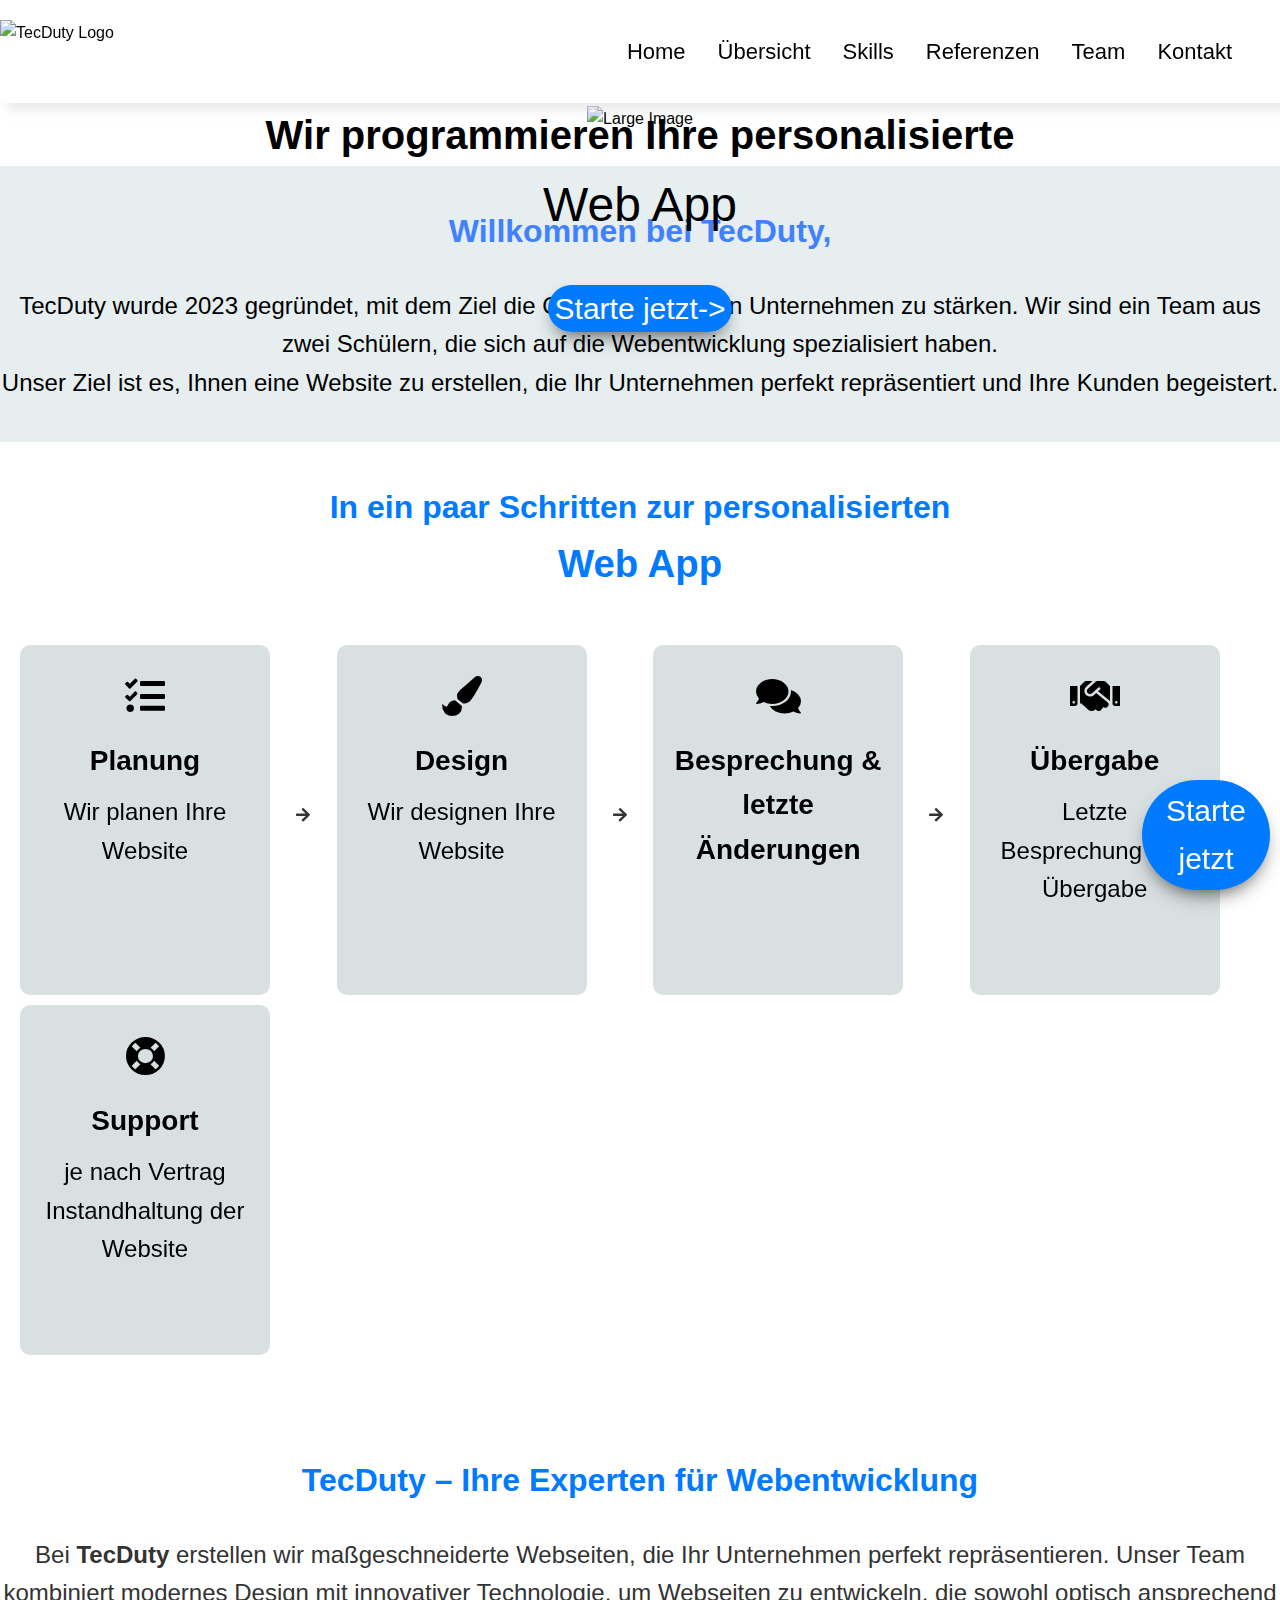
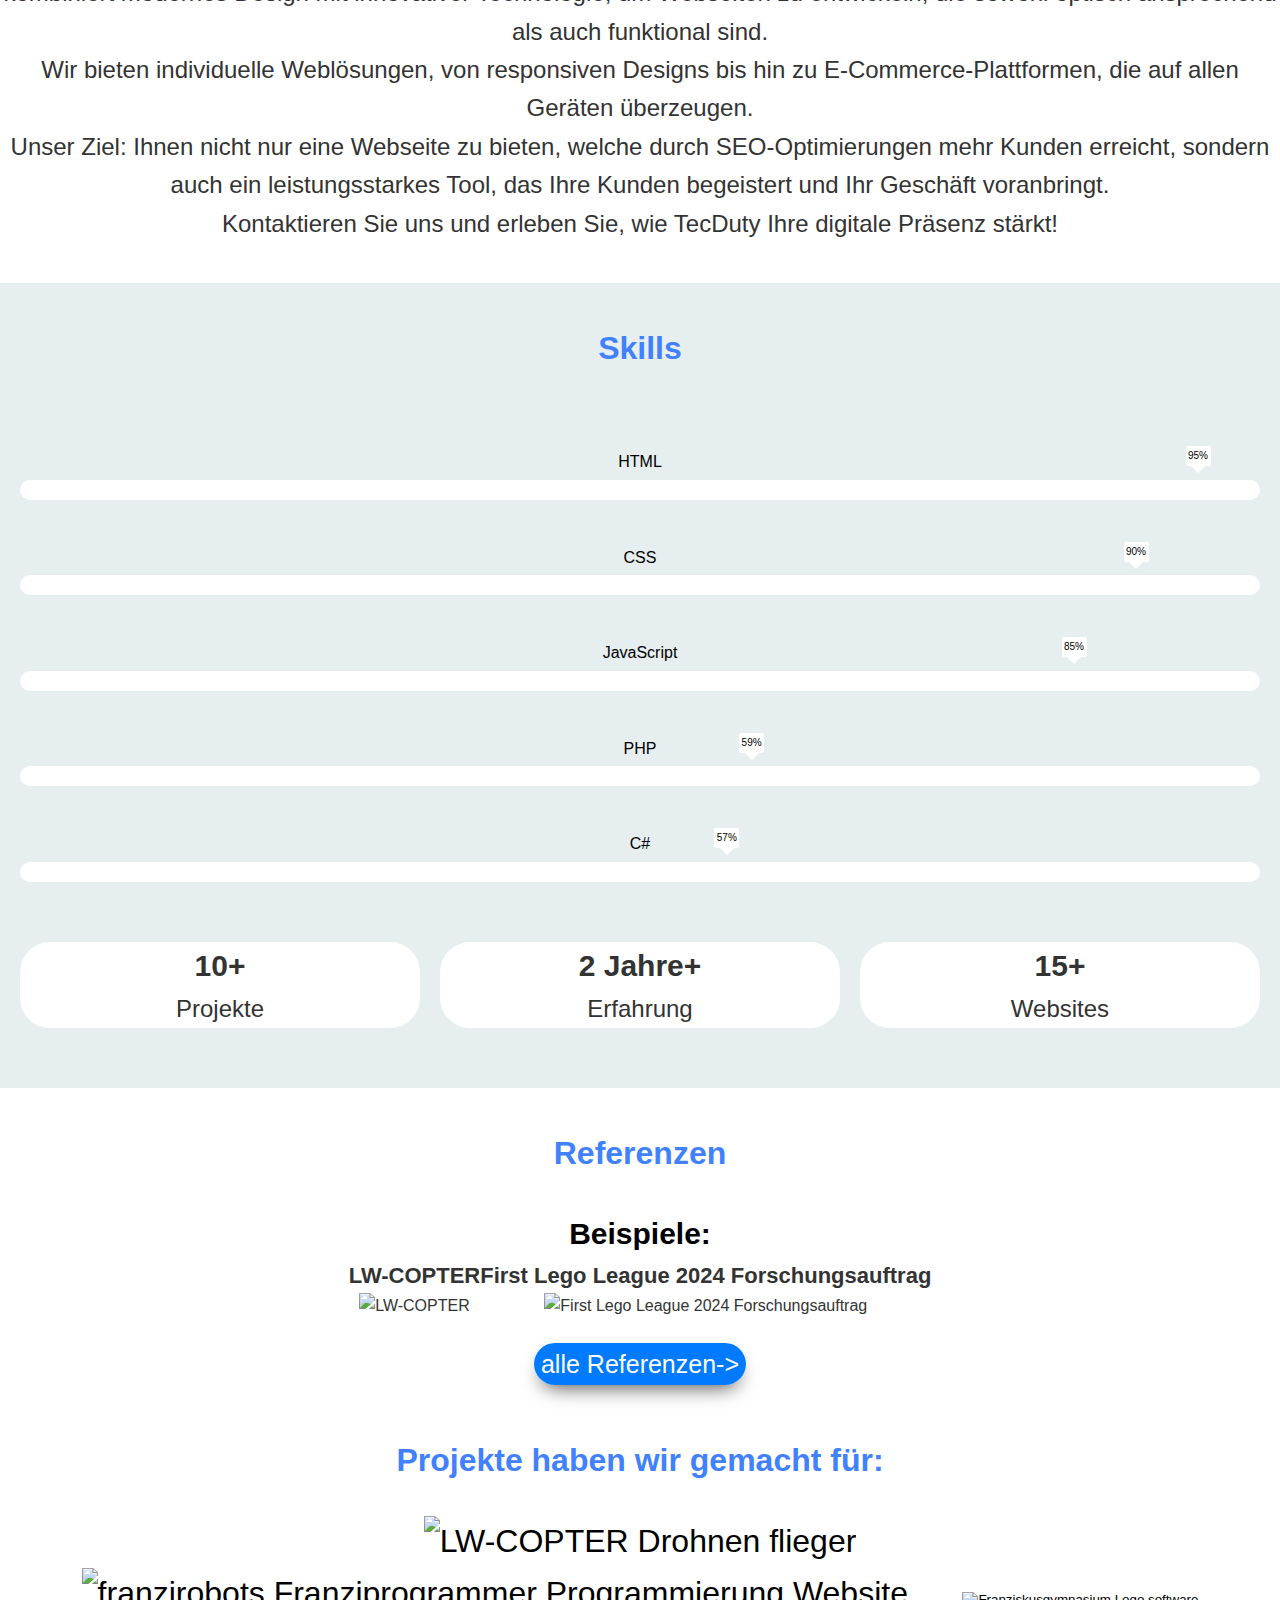
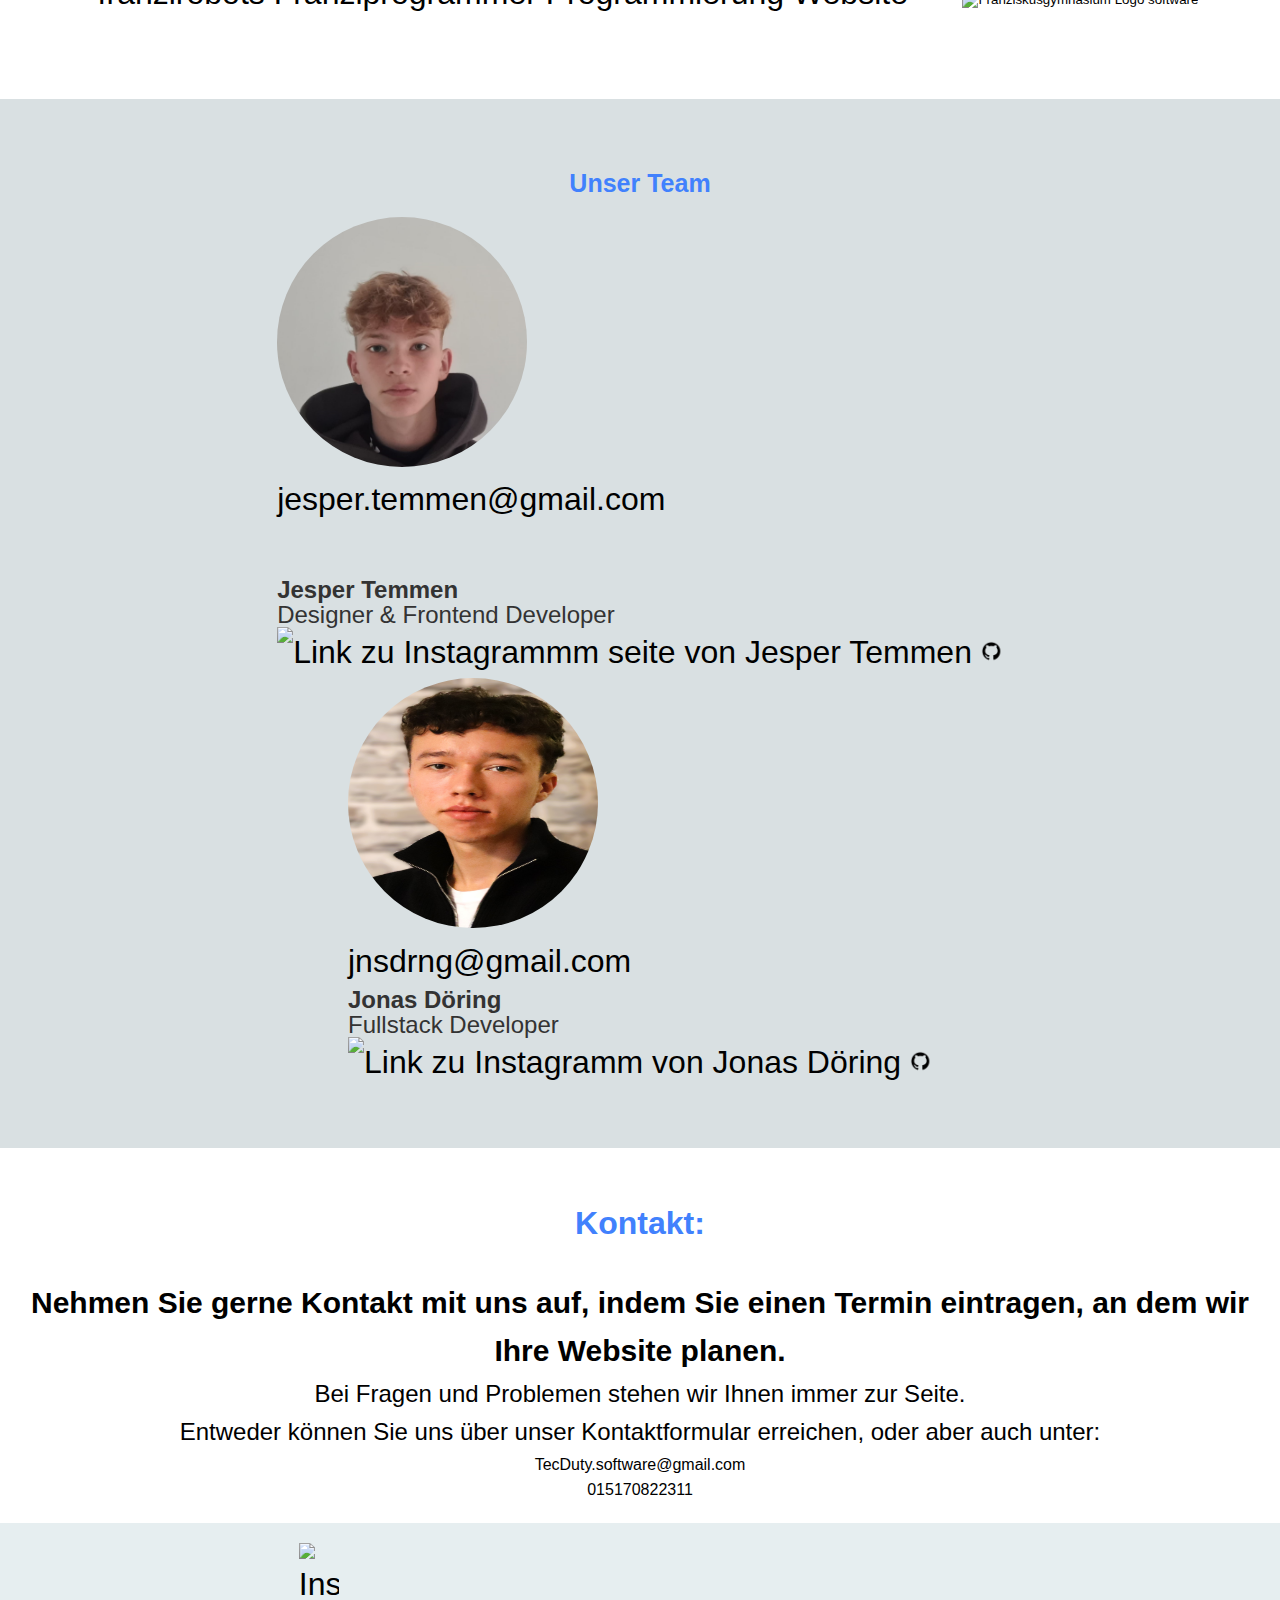
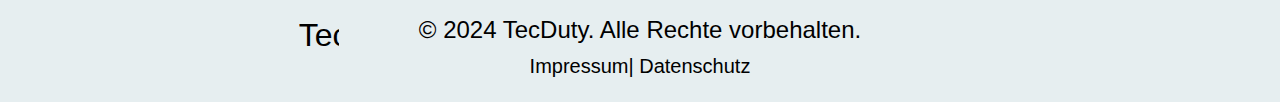
==== commit b5590345: "Update index.html" ====
--- a/index.html
+++ b/index.html
@@ -265,7 +265,7 @@
                 <div class="responsive-cell-block wk-desk-3 wk-ipadp-3 wk-tab-6 wk-mobile-12 team-card-container">
                   <div class="team-card">
                     <div class="img-wrapper">
-                      <img class="team-img" style="overflow-clip-margin: content-box; overflow: clip; border-radius: 50%; width: 250px; height: 250px;"  src="pic/IMG_54431.JPG" alt="Bild von Jonas Döring Fullstackdeveloper">
+                      <img class="team-img" style="overflow-clip-margin: content-box; overflow: clip; border-radius: 50%; width: 250px; height: 250px;"  src="pic/IMG_54421.JPG" alt="Bild von Jonas Döring Fullstackdeveloper">
                       <div class="overlay">
                         <a href="mailto:jnsdrng@gmail.com" class="email-link">jnsdrng@gmail.com</a>
                       </div>
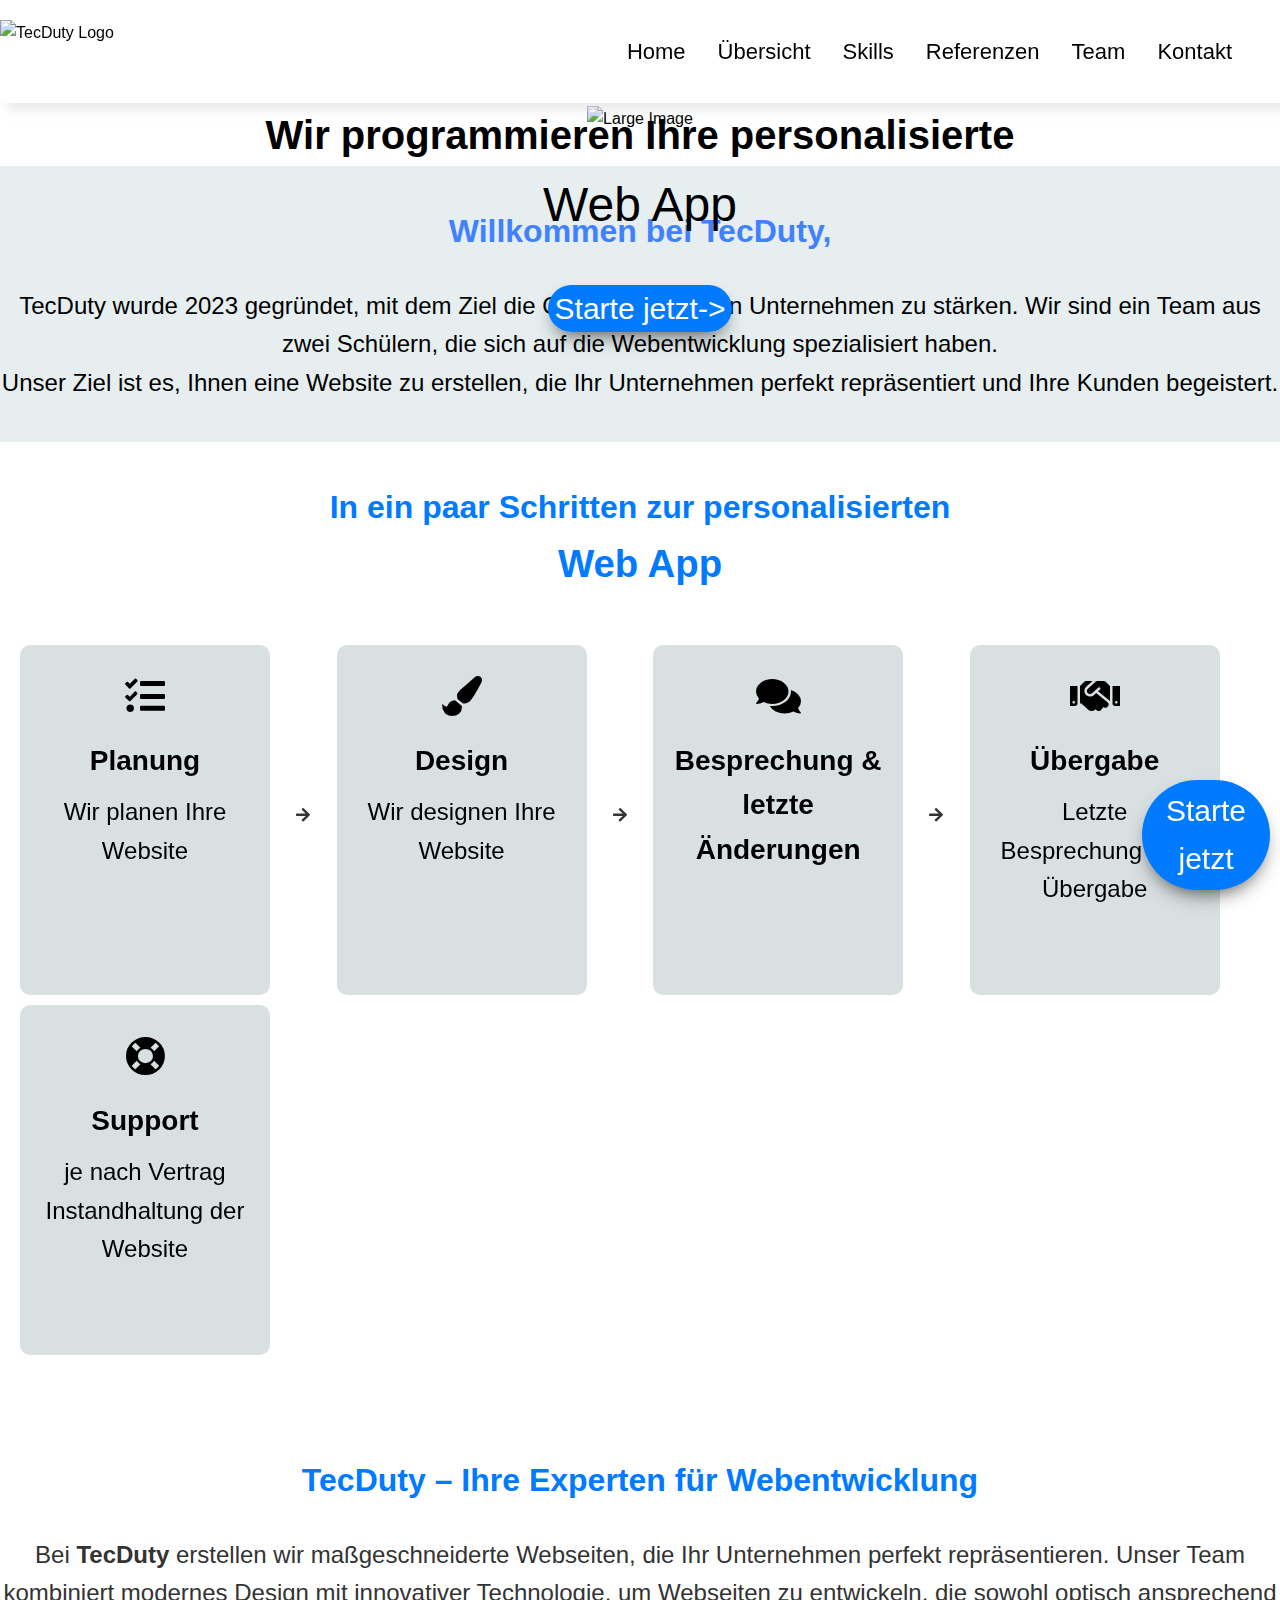
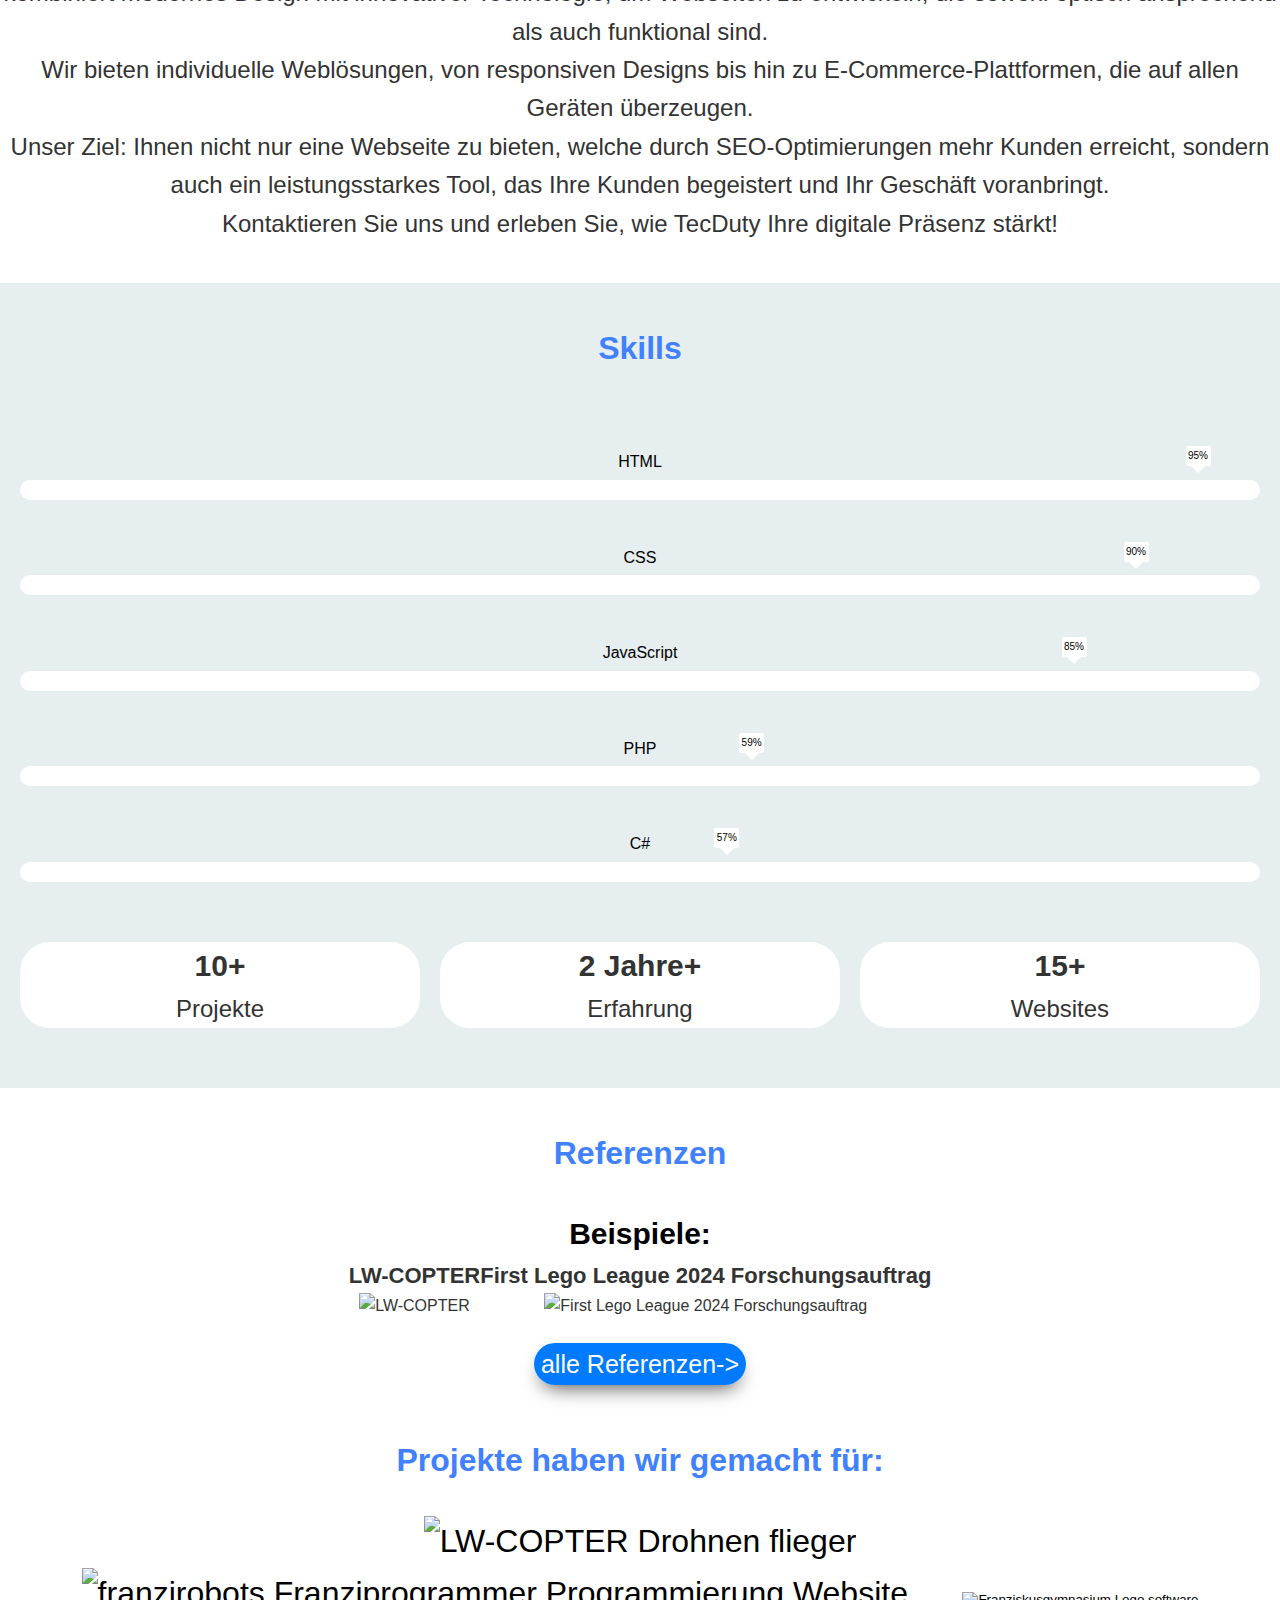
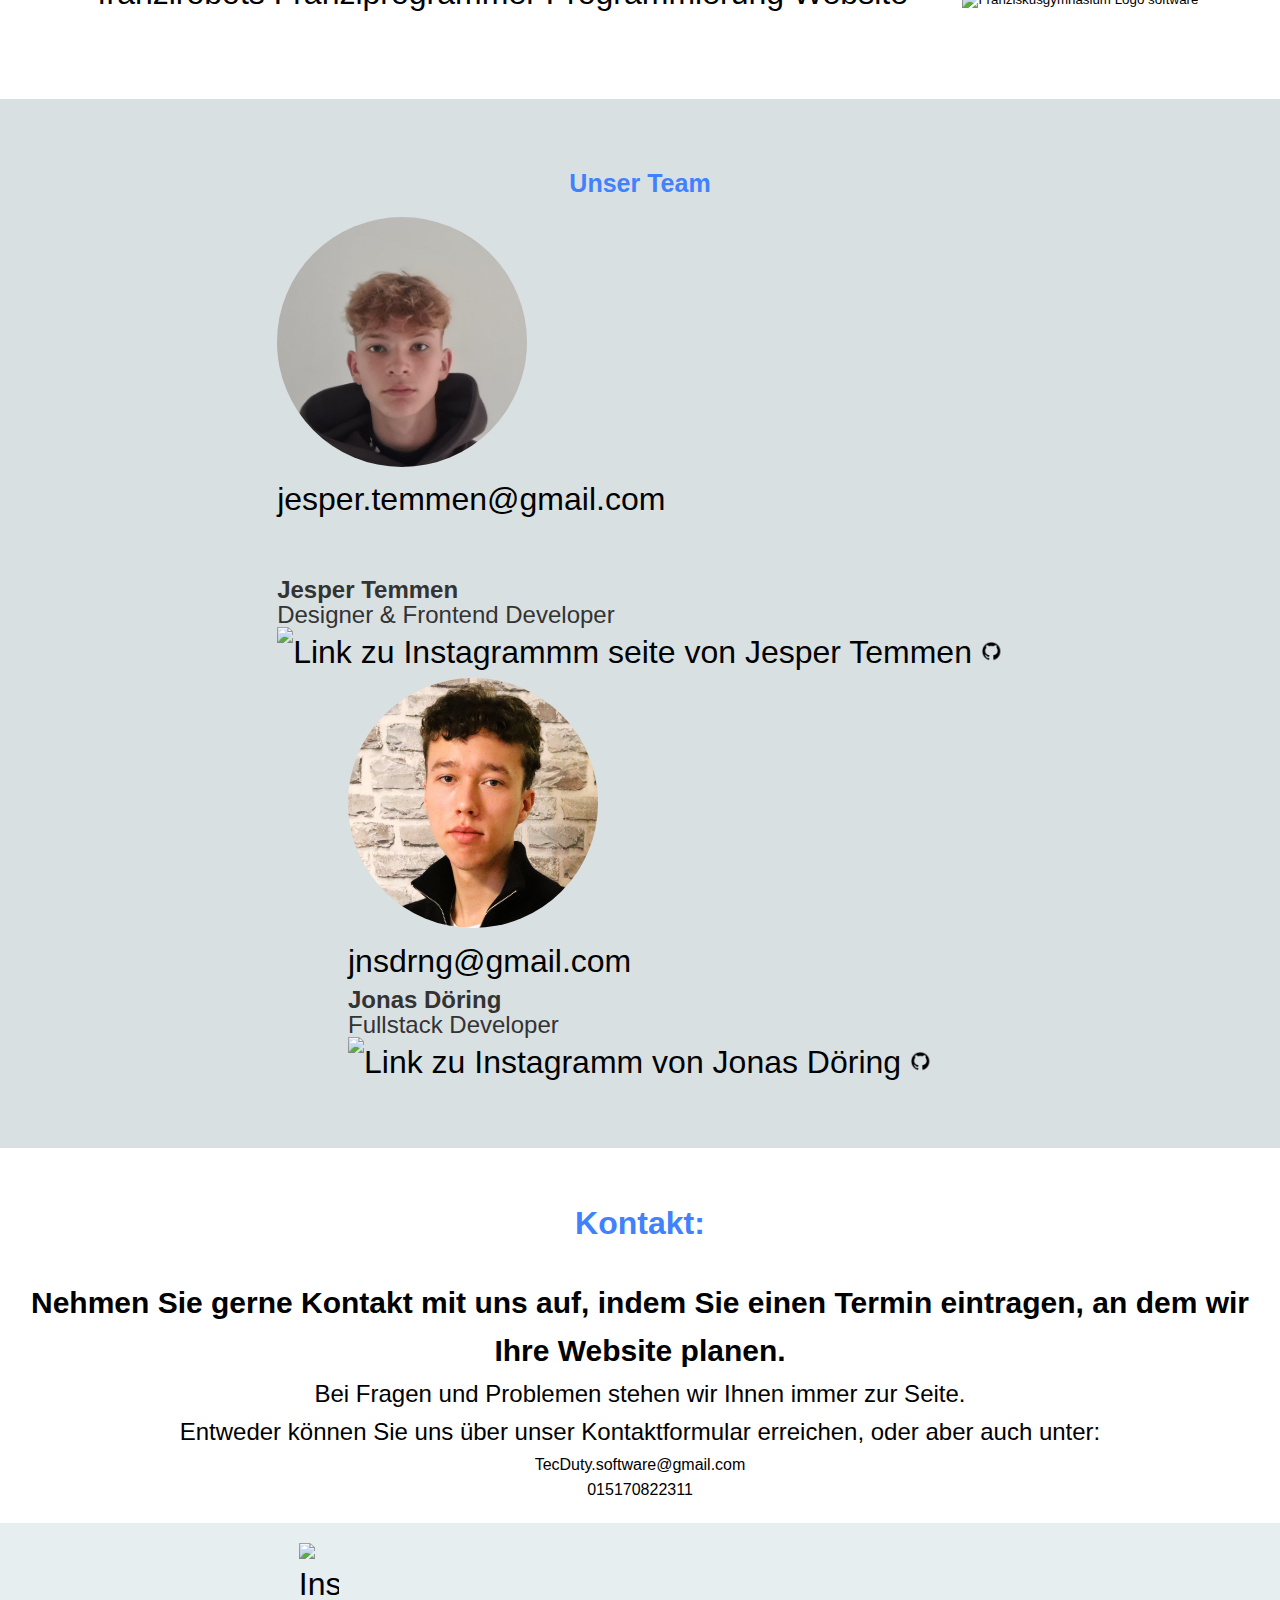
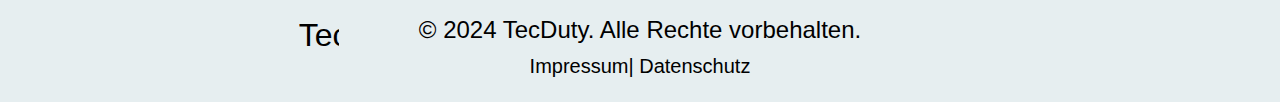
==== commit 6dc9e3fc: "bild fixen Jonas" ====
--- a/index.html
+++ b/index.html
@@ -265,7 +265,7 @@
                 <div class="responsive-cell-block wk-desk-3 wk-ipadp-3 wk-tab-6 wk-mobile-12 team-card-container">
                   <div class="team-card">
                     <div class="img-wrapper">
-                      <img class="team-img" style="overflow-clip-margin: content-box; overflow: clip; border-radius: 50%; width: 250px; height: 250px;"  src="pic/IMG_54421.JPG" alt="Bild von Jonas Döring Fullstackdeveloper">
+                      <img class="team-img" style="overflow-clip-margin: content-box; overflow: clip; border-radius: 50%; width: 250px; height: 250px;"  src="pic/IMG_54431.jpg" alt="Bild von Jonas Döring Fullstackdeveloper">
                       <div class="overlay">
                         <a href="mailto:jnsdrng@gmail.com" class="email-link">jnsdrng@gmail.com</a>
                       </div>
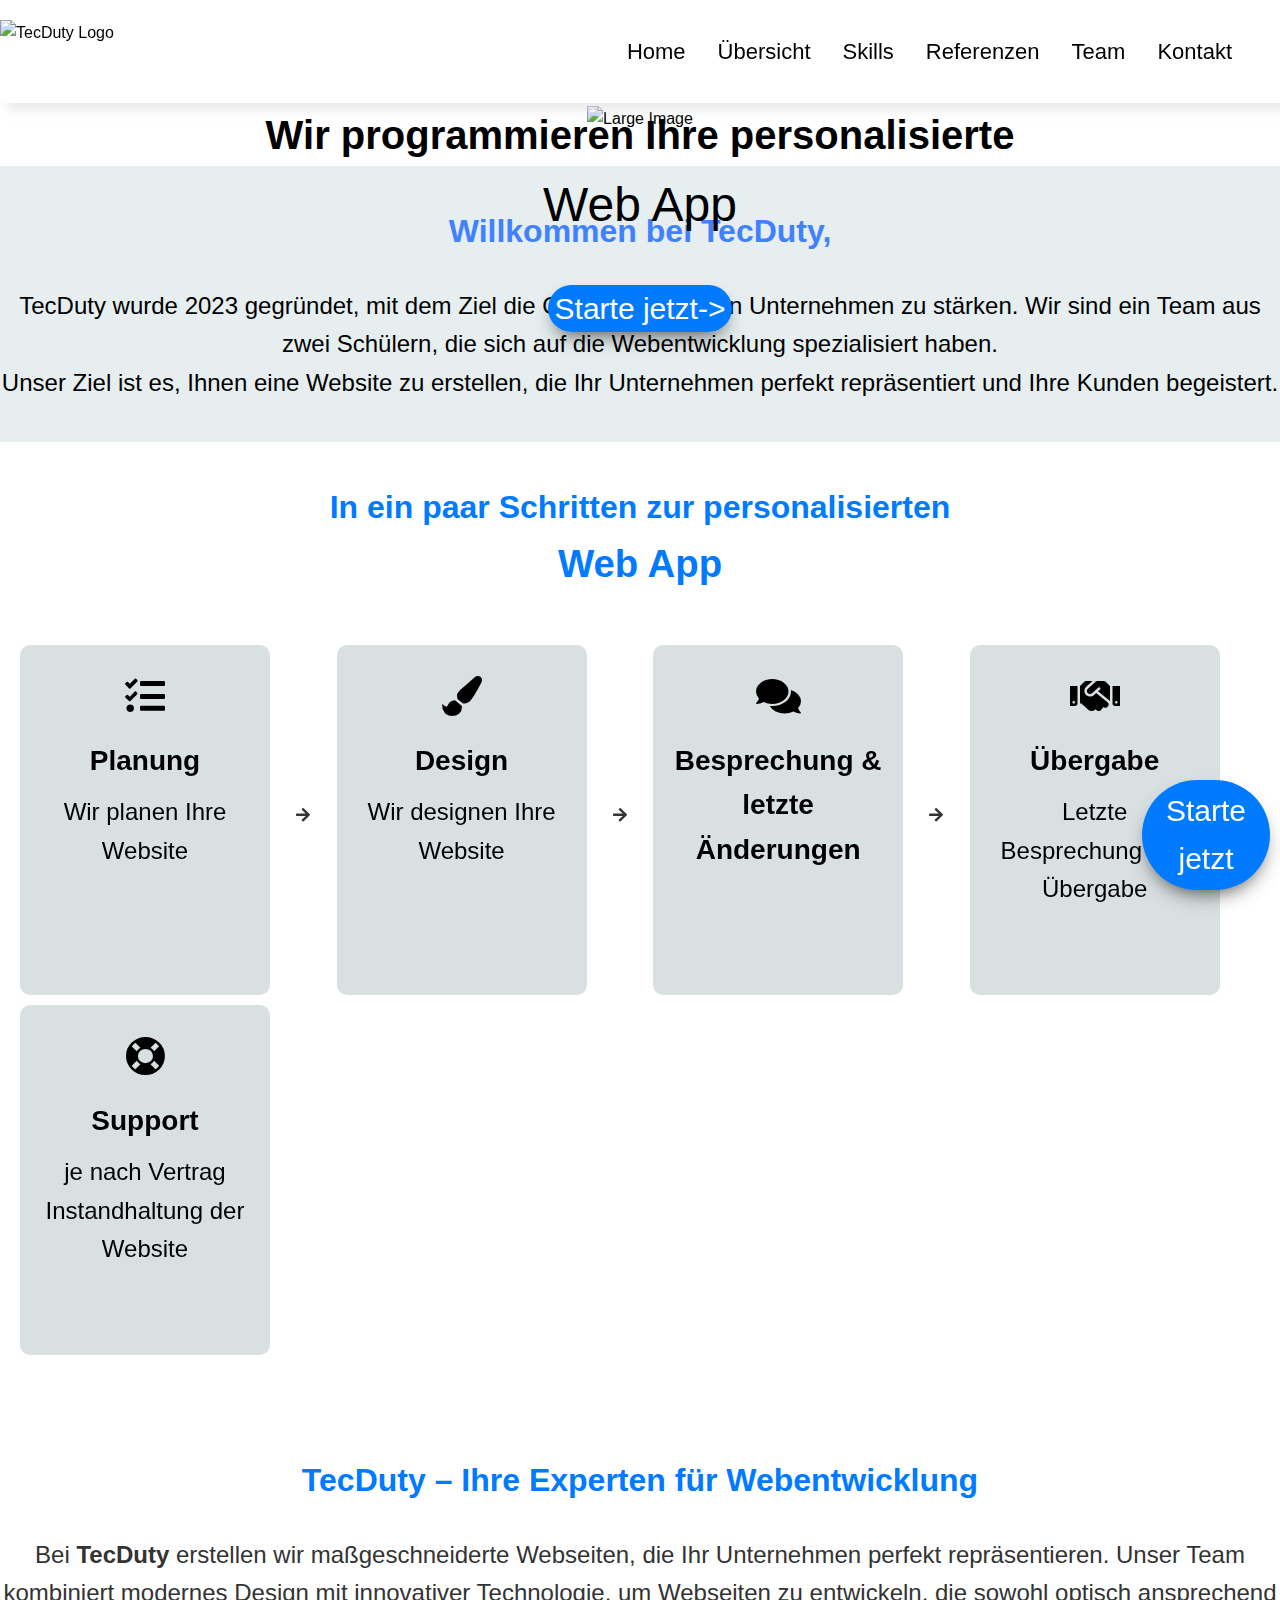
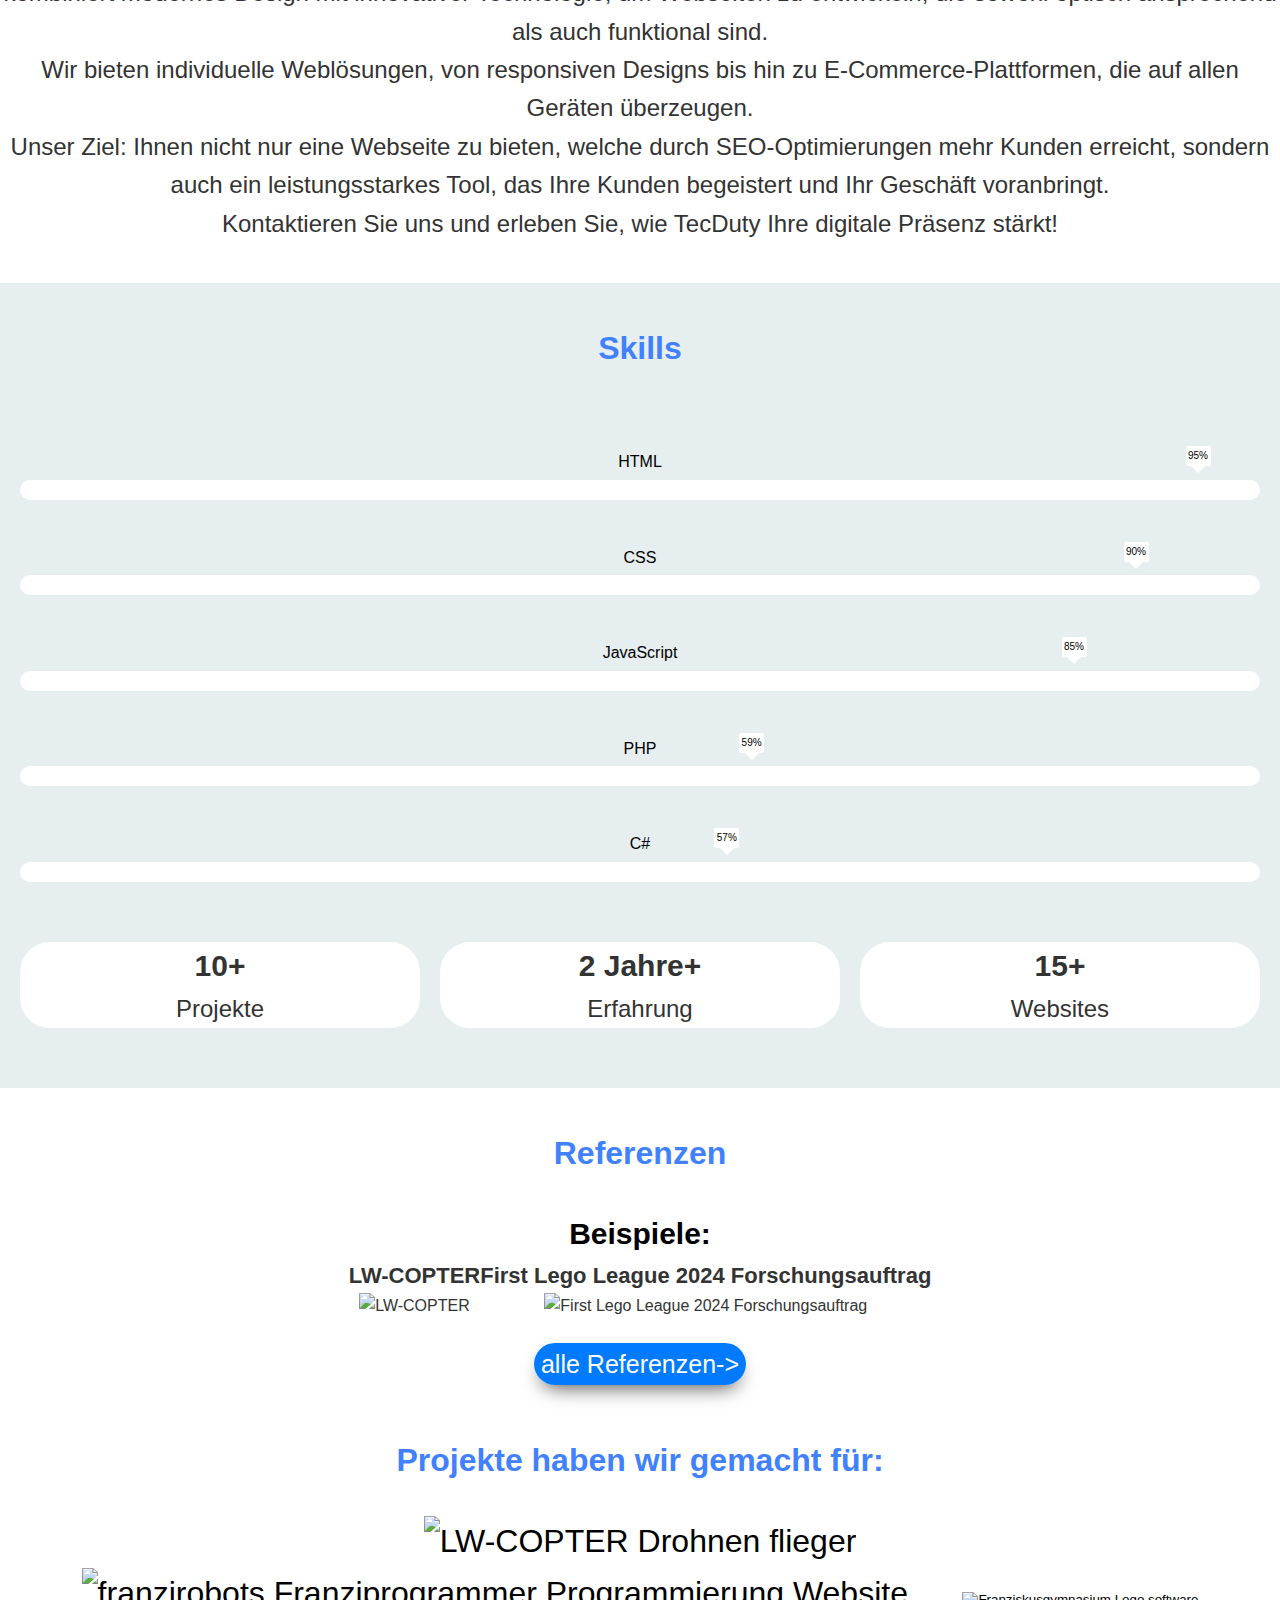
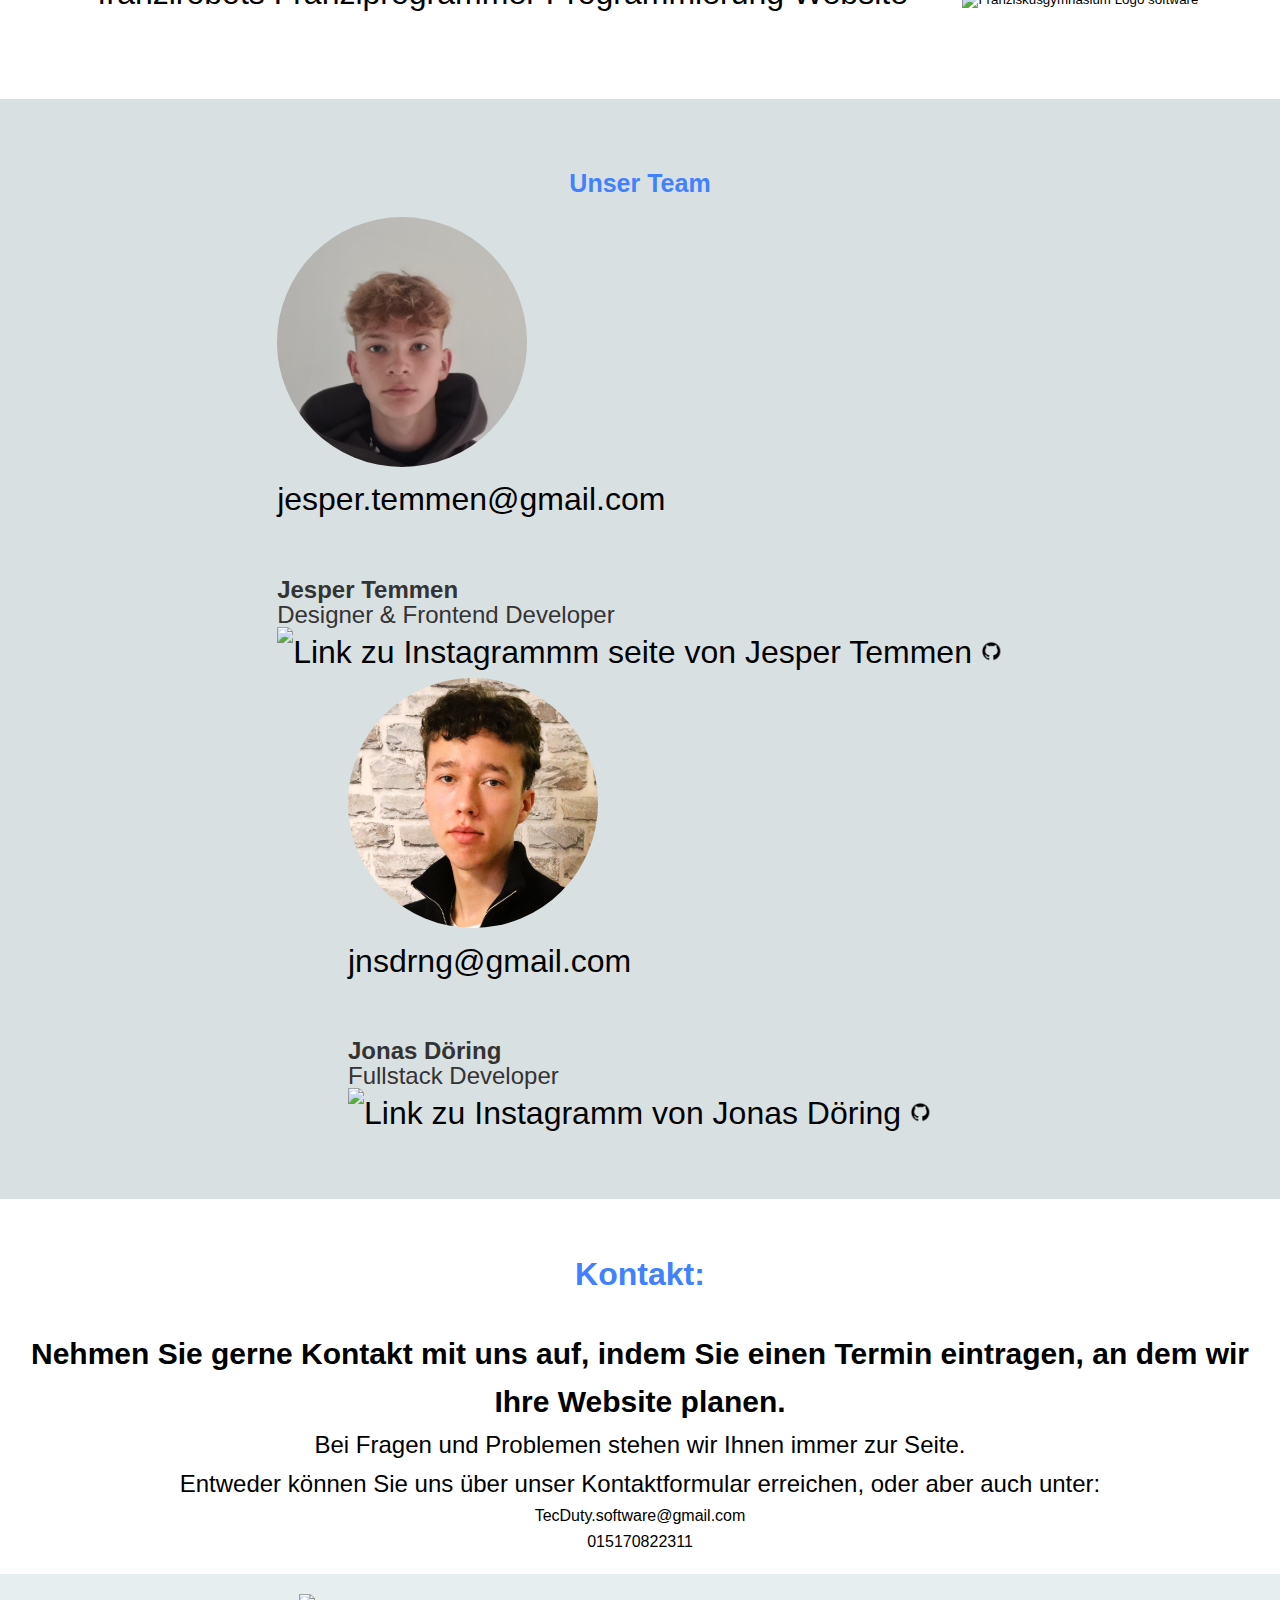
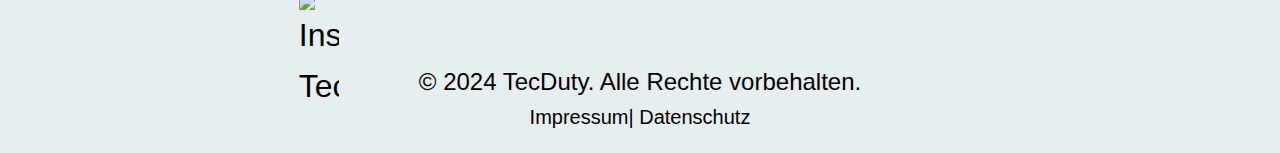
==== commit aa5dbd39: "fixing bugs" ====
--- a/index.html
+++ b/index.html
@@ -270,6 +270,7 @@
                         <a href="mailto:jnsdrng@gmail.com" class="email-link">jnsdrng@gmail.com</a>
                       </div>
                     </div>
+                    <br><br>
                     <p class="text-blk name">
                       <b>Jonas Döring</b>
                     </p>
